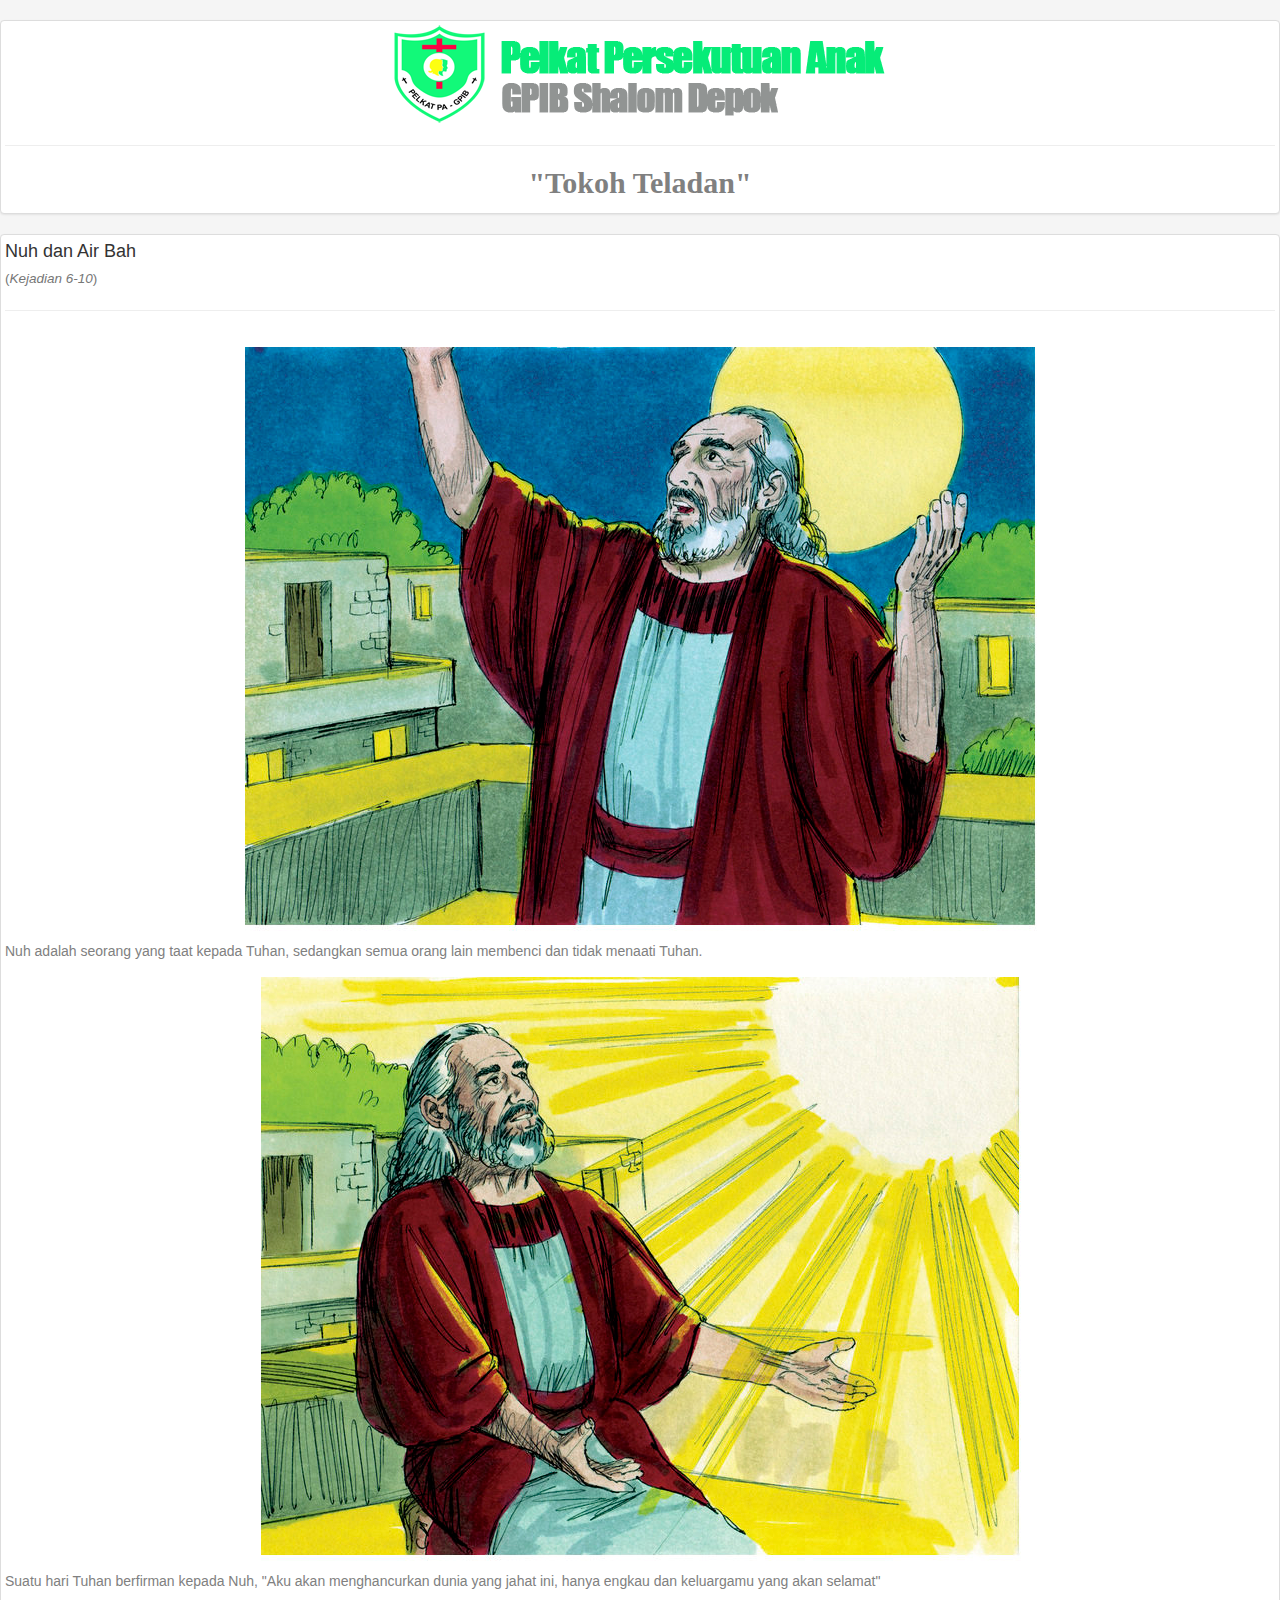
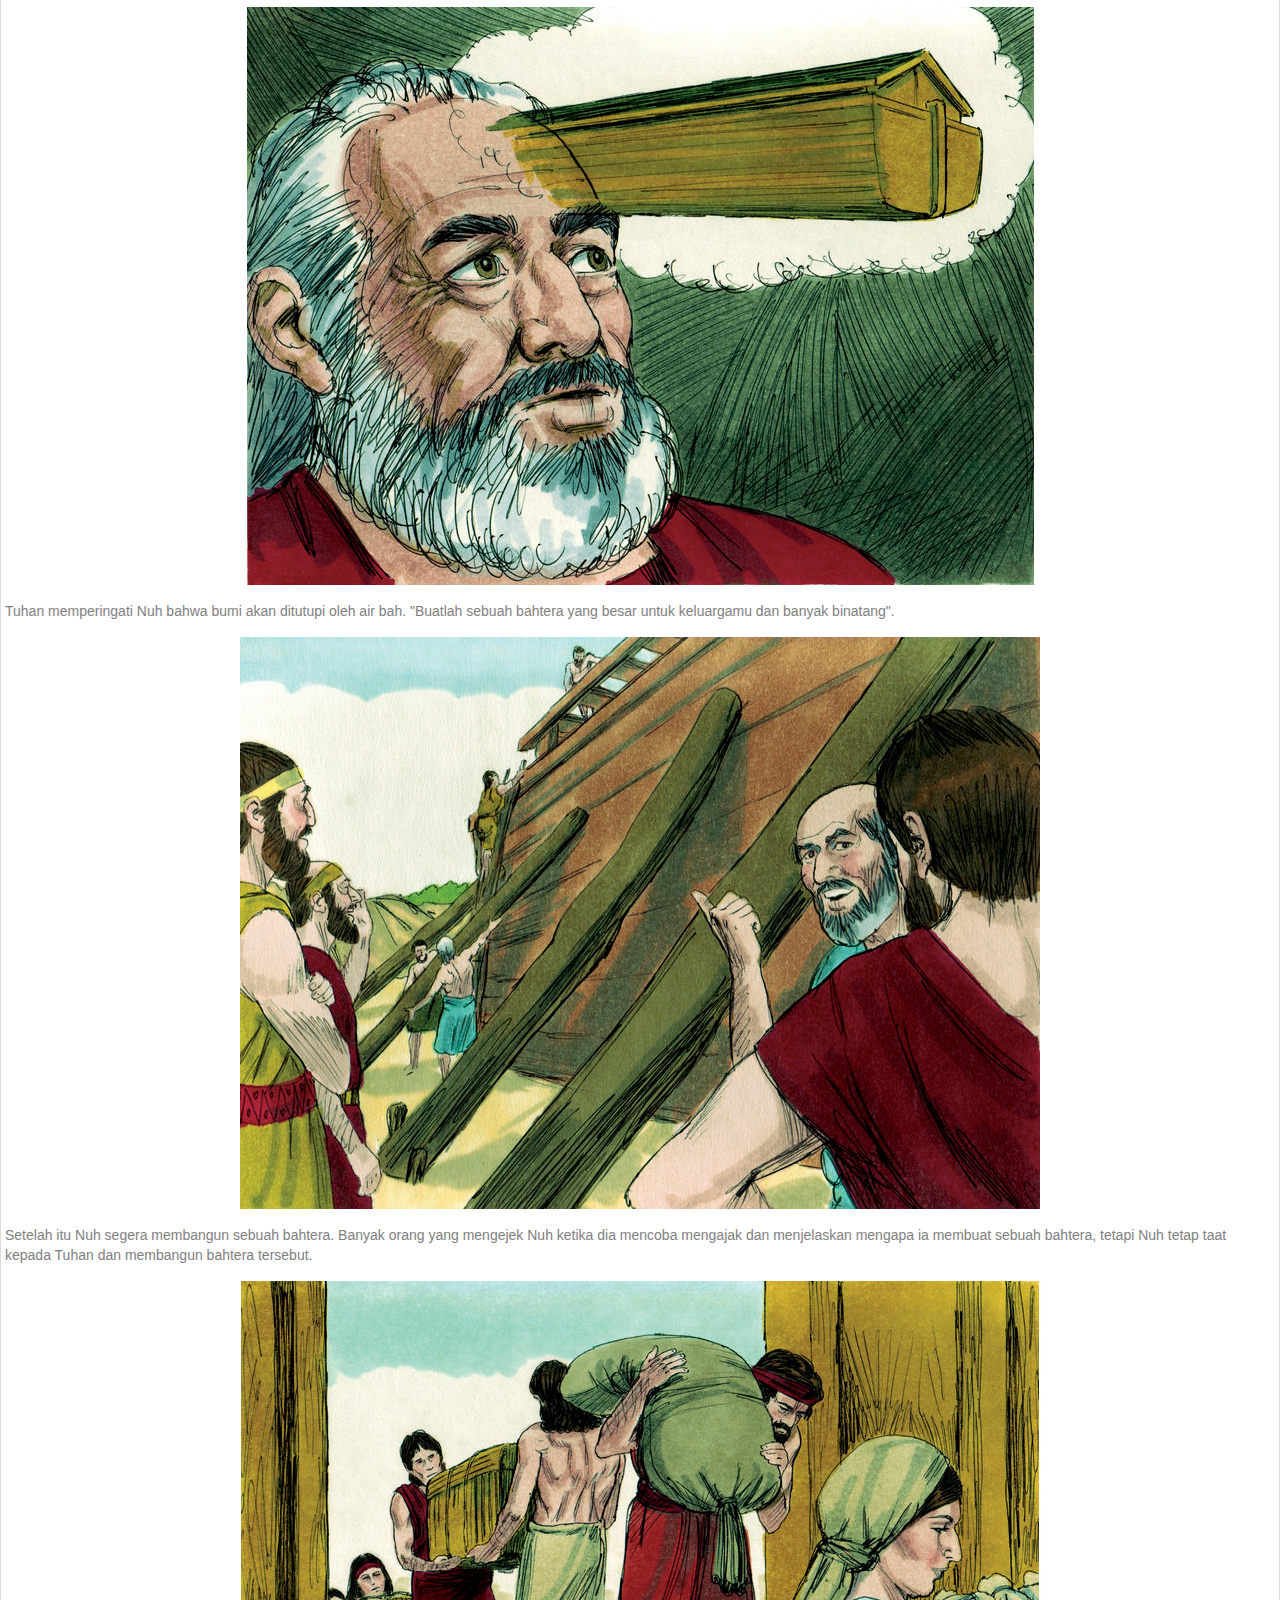
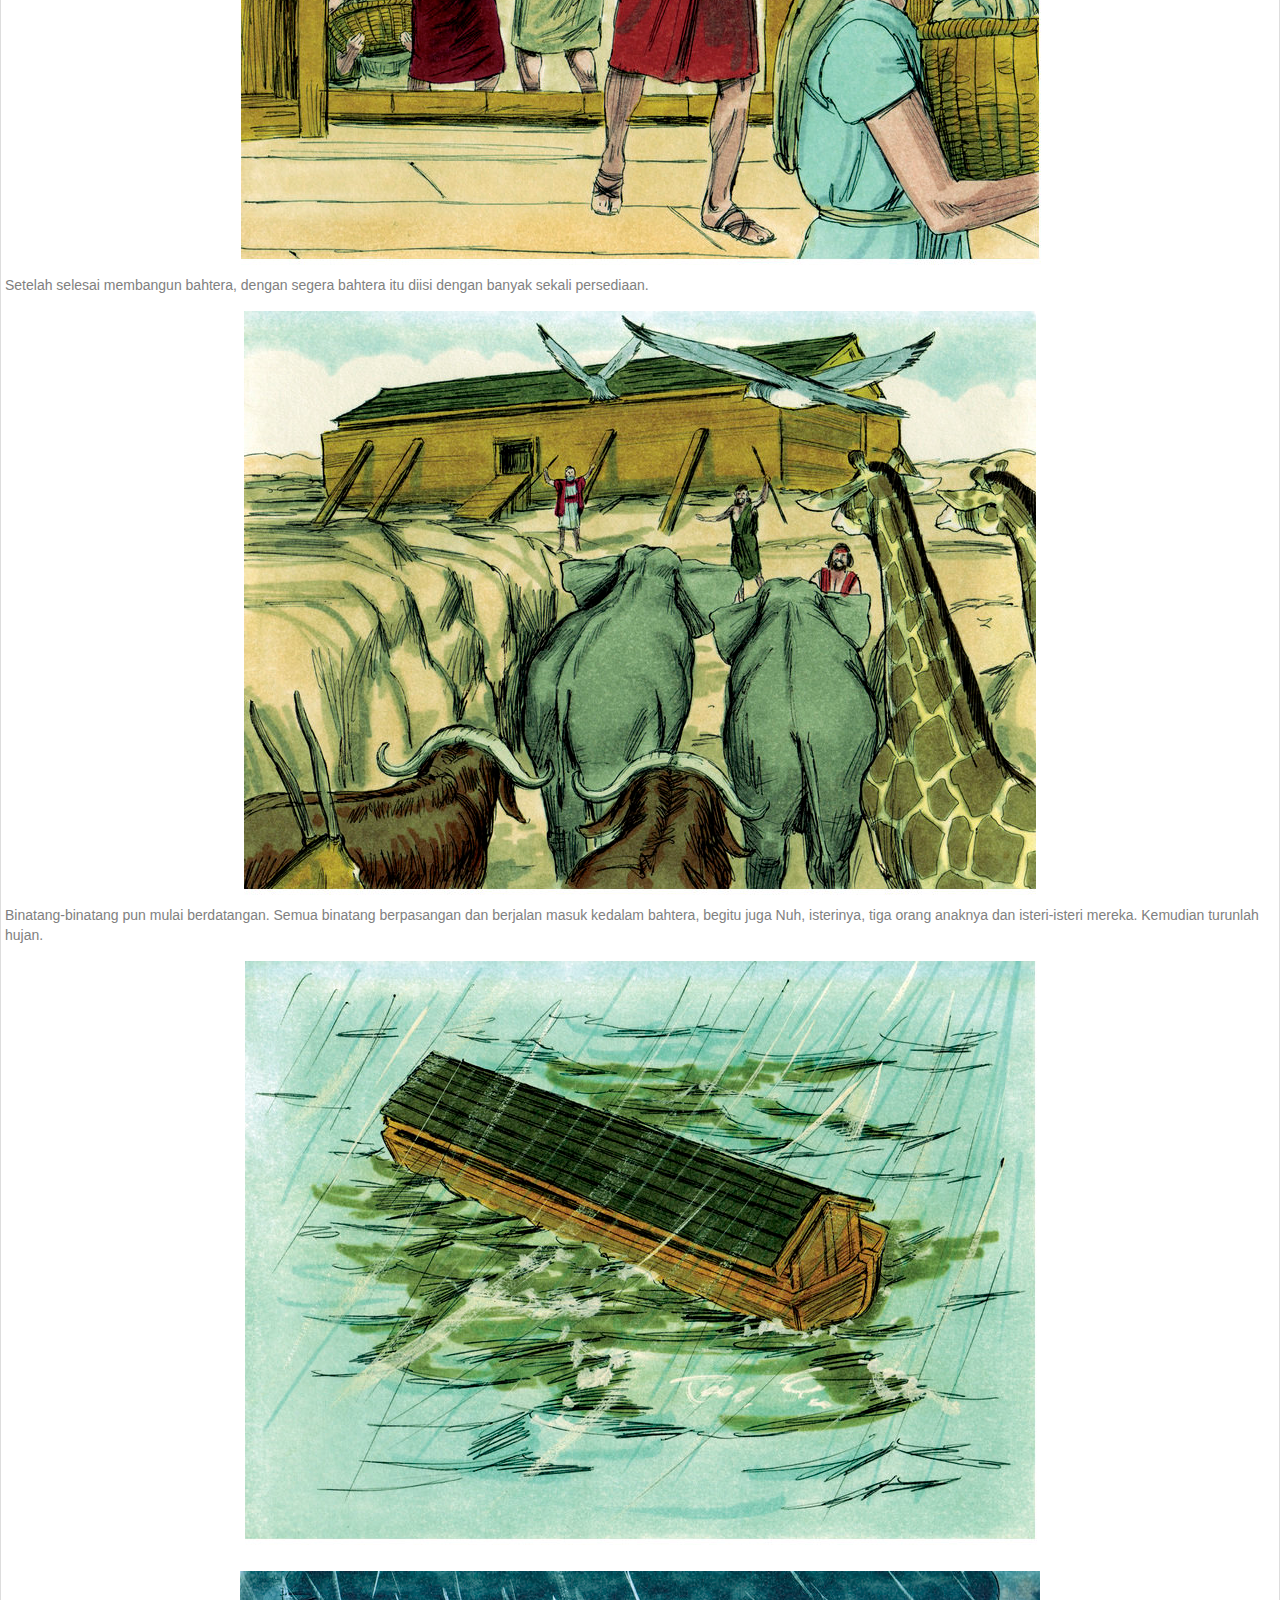
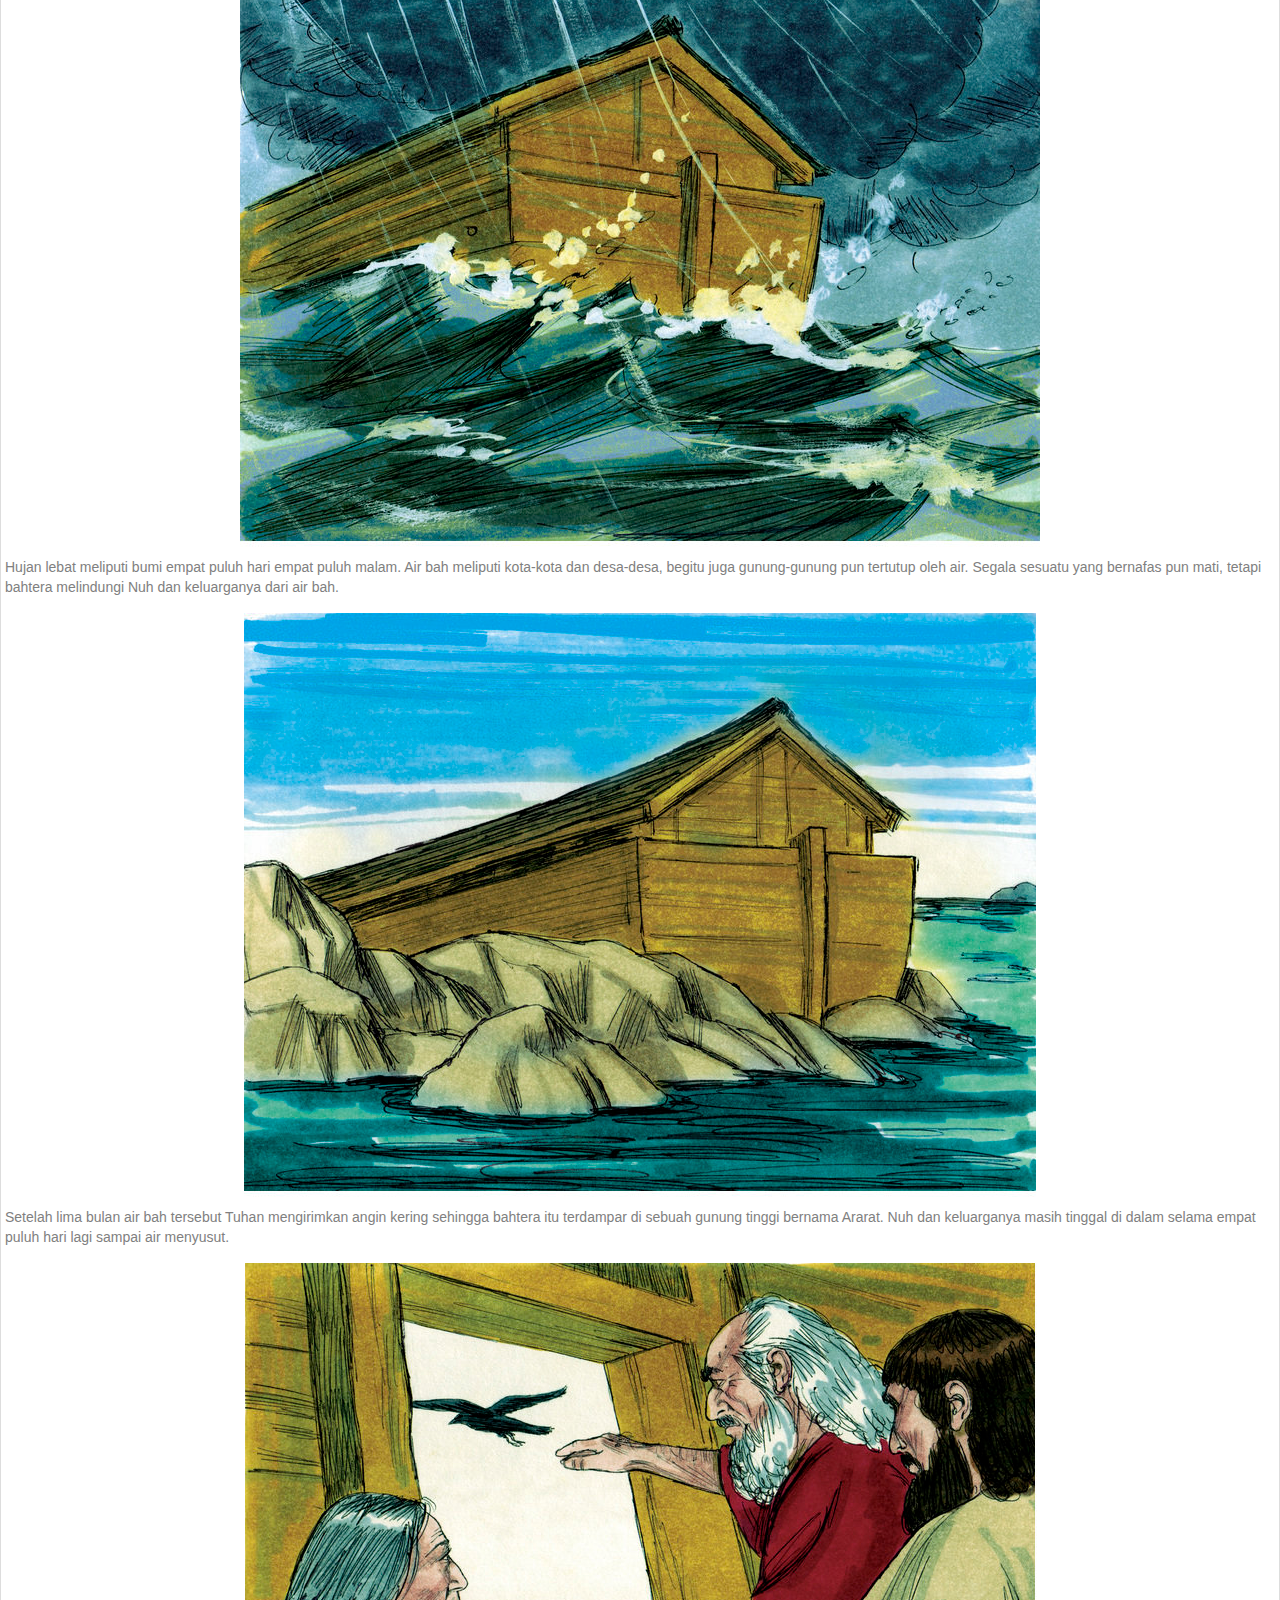
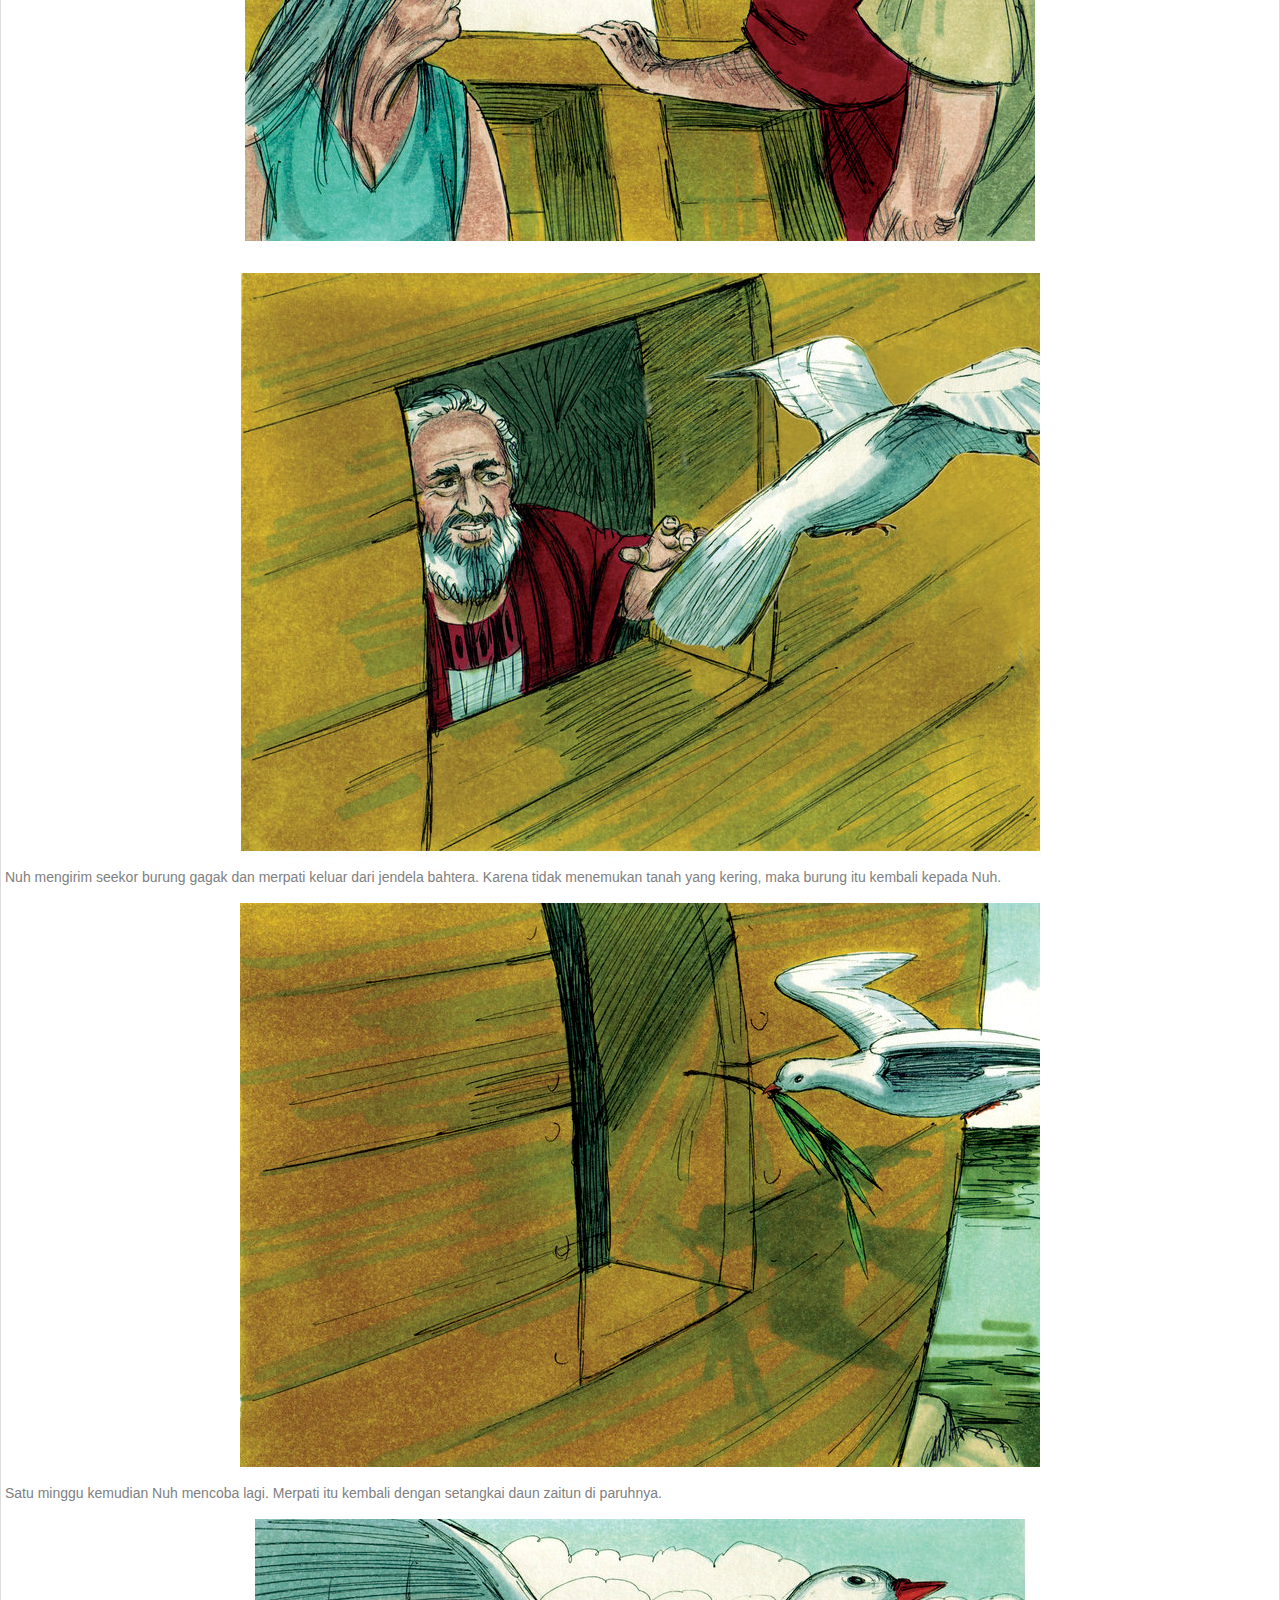
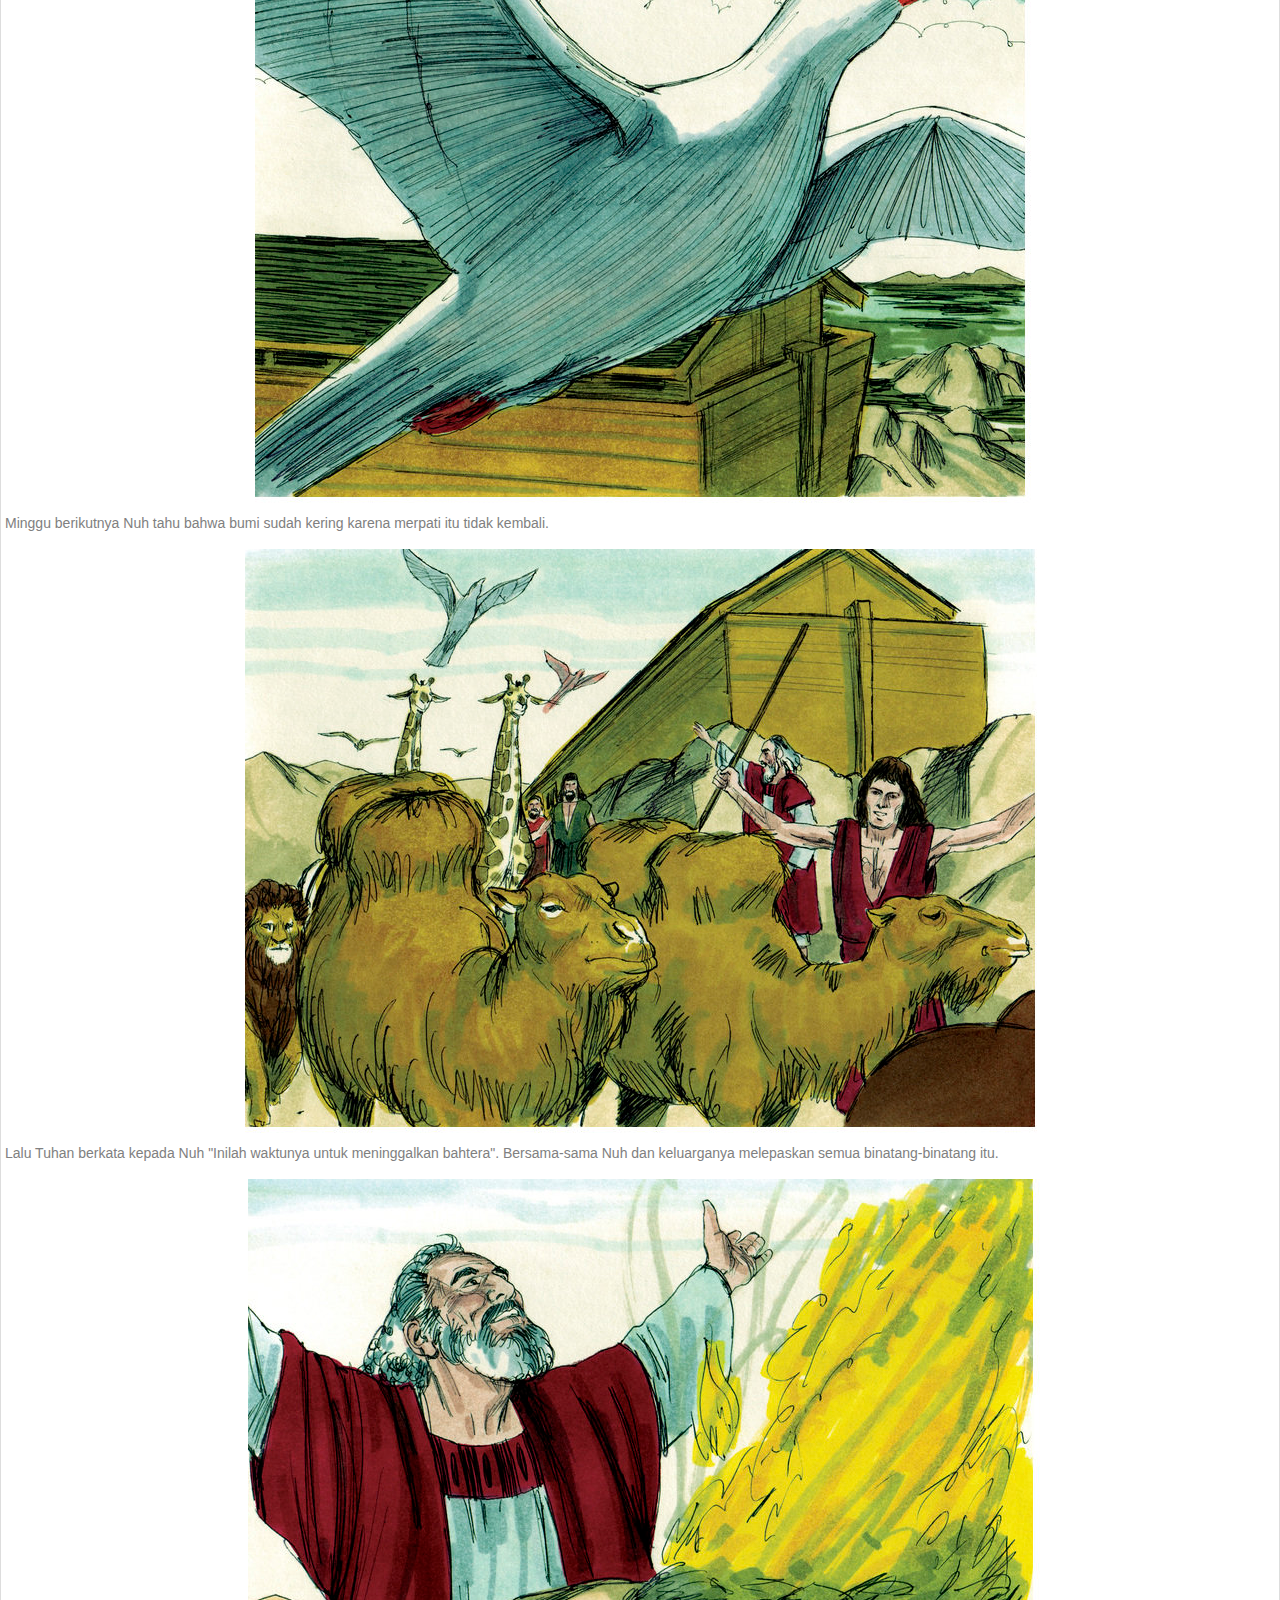
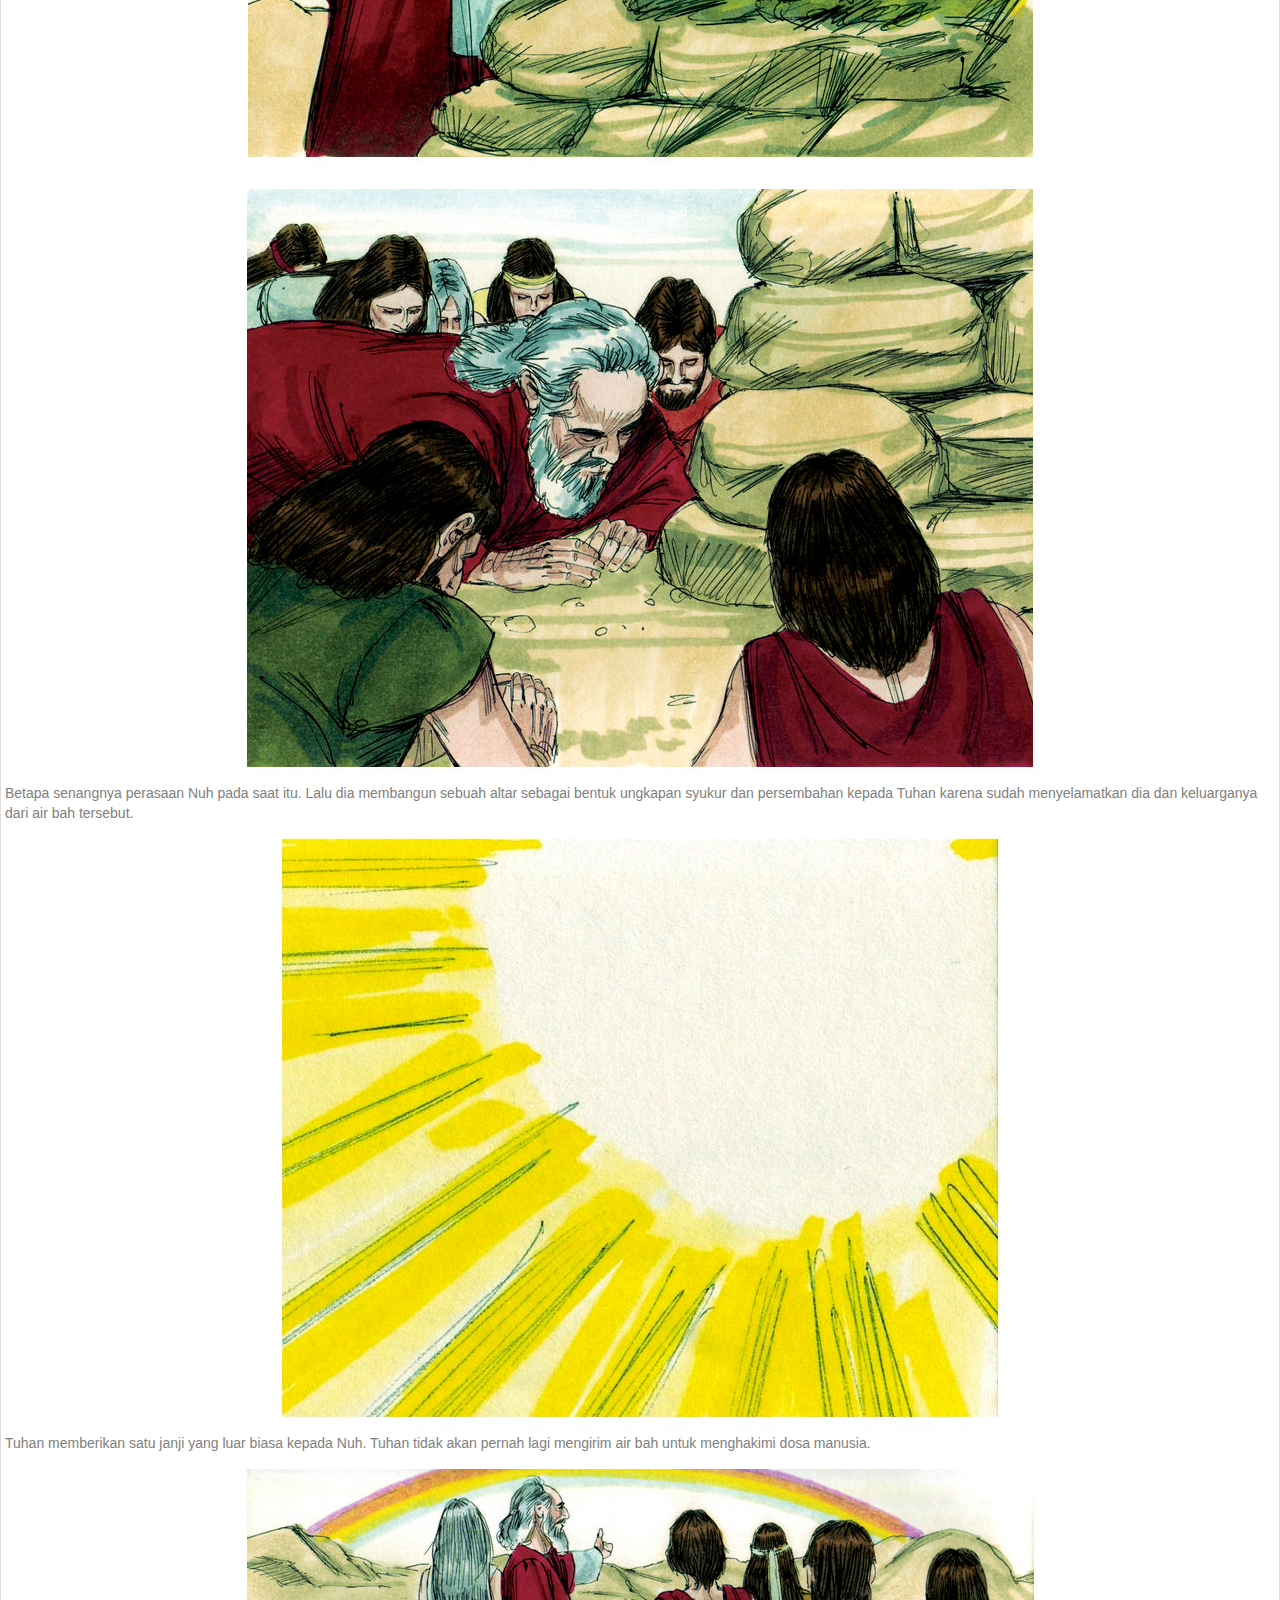
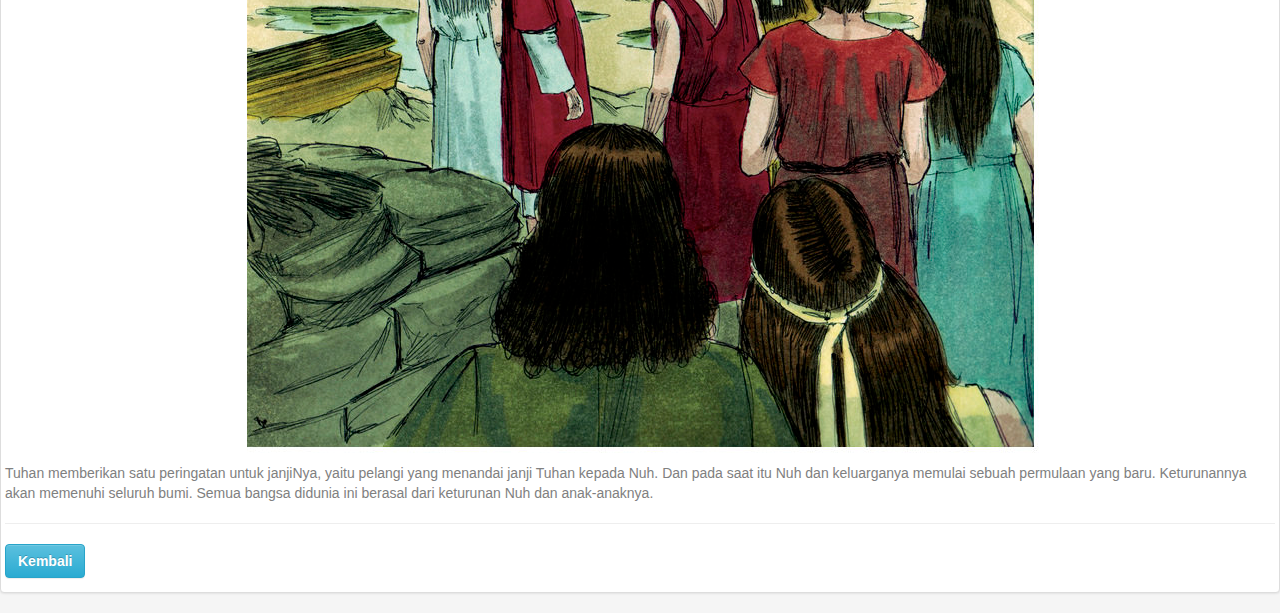
==== 1.html @ 5b078349 "Add files via upload" ====
<!DOCTYPE html>
<html>
<head>
<meta name="viewport" content="width=device-width, initial-scale=1, maximum-scale=1, user-scalable=no">
<title>Test</title>
<link rel="stylesheet" type="text/css" href="css/bootstrap.min.css">
<link rel="stylesheet" type="text/css" href="css/bootstrap-theme.min.css">
<link rel="stylesheet" type="text/css" href="css/font-awesome.css">
<link rel="stylesheet" type="text/css" href="css/font-awesome.min.css">
<link rel="stylesheet" type="text/css" href="load.css">
<script type="text/javascript" src="js/jquery.min.js"></script>
<script type="text/javascript" src="js/bootstrap.min.js"></script>
<script type="text/javascript" src="js/bootstrap-filestyle.min.js"></script>
<script type="text/javascript" src="load.js"></script>
</head>
<body style="background-color:#F5F5F5">
<br>

<div class="thumbnail">
<center><img border="0" class="img-responsive" src="pa.png" /></center><hr>
<center><h2><a style="text-decoration:none; color:grey; font-family:'Comic Sans MS', cursive"><b>"Tokoh Teladan"</b></a></h2></center>
</div>

<div class="thumbnail">
<h4 class="modal-title">Nuh dan Air Bah<br><small>(<i>Kejadian 6-10</i>)</small></h4><hr>
<center><img border="0" class="img-rounded img-responsive" src="gambar/1-1.jpg" /></center>
<a style="text-decoration:none; color:grey;">Nuh adalah seorang yang taat kepada Tuhan, sedangkan semua orang lain membenci dan tidak menaati Tuhan.</a>
<center><img border="0" class="img-rounded img-responsive" src="gambar/1-2.jpg" /></center>
<a style="text-decoration:none; color:grey;">Suatu hari Tuhan berfirman kepada Nuh, "Aku akan menghancurkan dunia yang jahat ini, hanya engkau dan keluargamu yang akan selamat"</a>
<center><img border="0" class="img-rounded img-responsive" src="gambar/1-3.jpg" /></center>
<a style="text-decoration:none; color:grey;">Tuhan memperingati Nuh bahwa bumi akan ditutupi oleh air bah. "Buatlah sebuah bahtera yang besar untuk keluargamu dan banyak binatang".</a>
<center><img border="0" class="img-rounded img-responsive" src="gambar/1-4.jpg" /></center>
<a style="text-decoration:none; color:grey;">Setelah itu Nuh segera membangun sebuah bahtera. Banyak orang yang mengejek Nuh ketika dia mencoba mengajak dan menjelaskan mengapa ia membuat sebuah bahtera, tetapi Nuh tetap taat kepada Tuhan dan membangun bahtera tersebut.</a>
<center><img border="0" class="img-rounded img-responsive" src="gambar/1-5.jpg" /></center>
<a style="text-decoration:none; color:grey;">Setelah selesai membangun bahtera, dengan segera bahtera itu diisi dengan banyak sekali persediaan.</a>
<center><img border="0" class="img-rounded img-responsive" src="gambar/1-6.jpg" /></center>
<a style="text-decoration:none; color:grey;">Binatang-binatang pun mulai berdatangan. Semua binatang berpasangan dan berjalan masuk kedalam bahtera, begitu juga Nuh, isterinya, tiga orang anaknya dan isteri-isteri mereka. Kemudian turunlah hujan.</a>
<center><img border="0" class="img-rounded img-responsive" src="gambar/1-7.jpg" /></center>
<center><img border="0" class="img-rounded img-responsive" src="gambar/1-8.jpg" /></center>
<a style="text-decoration:none; color:grey;">Hujan lebat meliputi bumi empat puluh hari empat puluh malam. Air bah meliputi kota-kota dan desa-desa, begitu juga gunung-gunung pun tertutup oleh air. Segala sesuatu yang bernafas pun mati, tetapi bahtera melindungi Nuh dan keluarganya dari air bah.</a>
<center><img border="0" class="img-rounded img-responsive" src="gambar/1-9.jpg" /></center>
<a style="text-decoration:none; color:grey;">Setelah lima bulan air bah tersebut Tuhan mengirimkan angin kering sehingga bahtera itu terdampar di sebuah gunung tinggi bernama Ararat. Nuh dan keluarganya masih tinggal di dalam selama empat puluh hari lagi sampai air menyusut.</a>
<center><img border="0" class="img-rounded img-responsive" src="gambar/1-10.jpg" /></center>
<center><img border="0" class="img-rounded img-responsive" src="gambar/1-11.jpg" /></center>
<a style="text-decoration:none; color:grey;">Nuh mengirim seekor burung gagak dan merpati keluar dari jendela bahtera. Karena tidak menemukan tanah yang kering, maka burung itu kembali kepada Nuh.</a>
<center><img border="0" class="img-rounded img-responsive" src="gambar/1-12.jpg" /></center>
<a style="text-decoration:none; color:grey;">Satu minggu kemudian Nuh mencoba lagi. Merpati itu kembali dengan setangkai daun zaitun di paruhnya.</a>
<center><img border="0" class="img-rounded img-responsive" src="gambar/1-13.jpg" /></center>
<a style="text-decoration:none; color:grey;">Minggu berikutnya Nuh tahu bahwa bumi sudah kering karena merpati itu tidak kembali.</a>
<center><img border="0" class="img-rounded img-responsive" src="gambar/1-14.jpg" /></center>
<a style="text-decoration:none; color:grey;">Lalu Tuhan berkata kepada Nuh "Inilah waktunya untuk meninggalkan bahtera". Bersama-sama Nuh dan keluarganya melepaskan semua binatang-binatang itu.</a>
<center><img border="0" class="img-rounded img-responsive" src="gambar/1-15.jpg" /></center>
<center><img border="0" class="img-rounded img-responsive" src="gambar/1-16.jpg" /></center>
<a style="text-decoration:none; color:grey;">Betapa senangnya perasaan Nuh pada saat itu. Lalu dia membangun sebuah altar sebagai bentuk ungkapan syukur dan persembahan kepada Tuhan karena sudah menyelamatkan dia dan keluarganya dari air bah tersebut.</a>
<center><img border="0" class="img-rounded img-responsive" src="gambar/1-17.jpg" /></center>
<a style="text-decoration:none; color:grey;">Tuhan memberikan satu janji yang luar biasa kepada Nuh. Tuhan tidak akan pernah lagi mengirim air bah untuk menghakimi dosa manusia.</a>
<center><img border="0" class="img-rounded img-responsive" src="gambar/1-18.jpg" /></center>
<a style="text-decoration:none; color:grey;">Tuhan memberikan satu peringatan untuk janjiNya, yaitu pelangi yang menandai janji Tuhan kepada Nuh. Dan pada saat itu Nuh dan keluarganya memulai sebuah permulaan yang baru. Keturunannya akan memenuhi seluruh bumi. Semua bangsa didunia ini berasal dari keturunan Nuh dan anak-anaknya.</a>
<hr>
<a href="javascript:history.back()" style="text-decoration:none" class="btn btn-info"><b>Kembali</b></a><p></p>
</div>

</body>
</html>
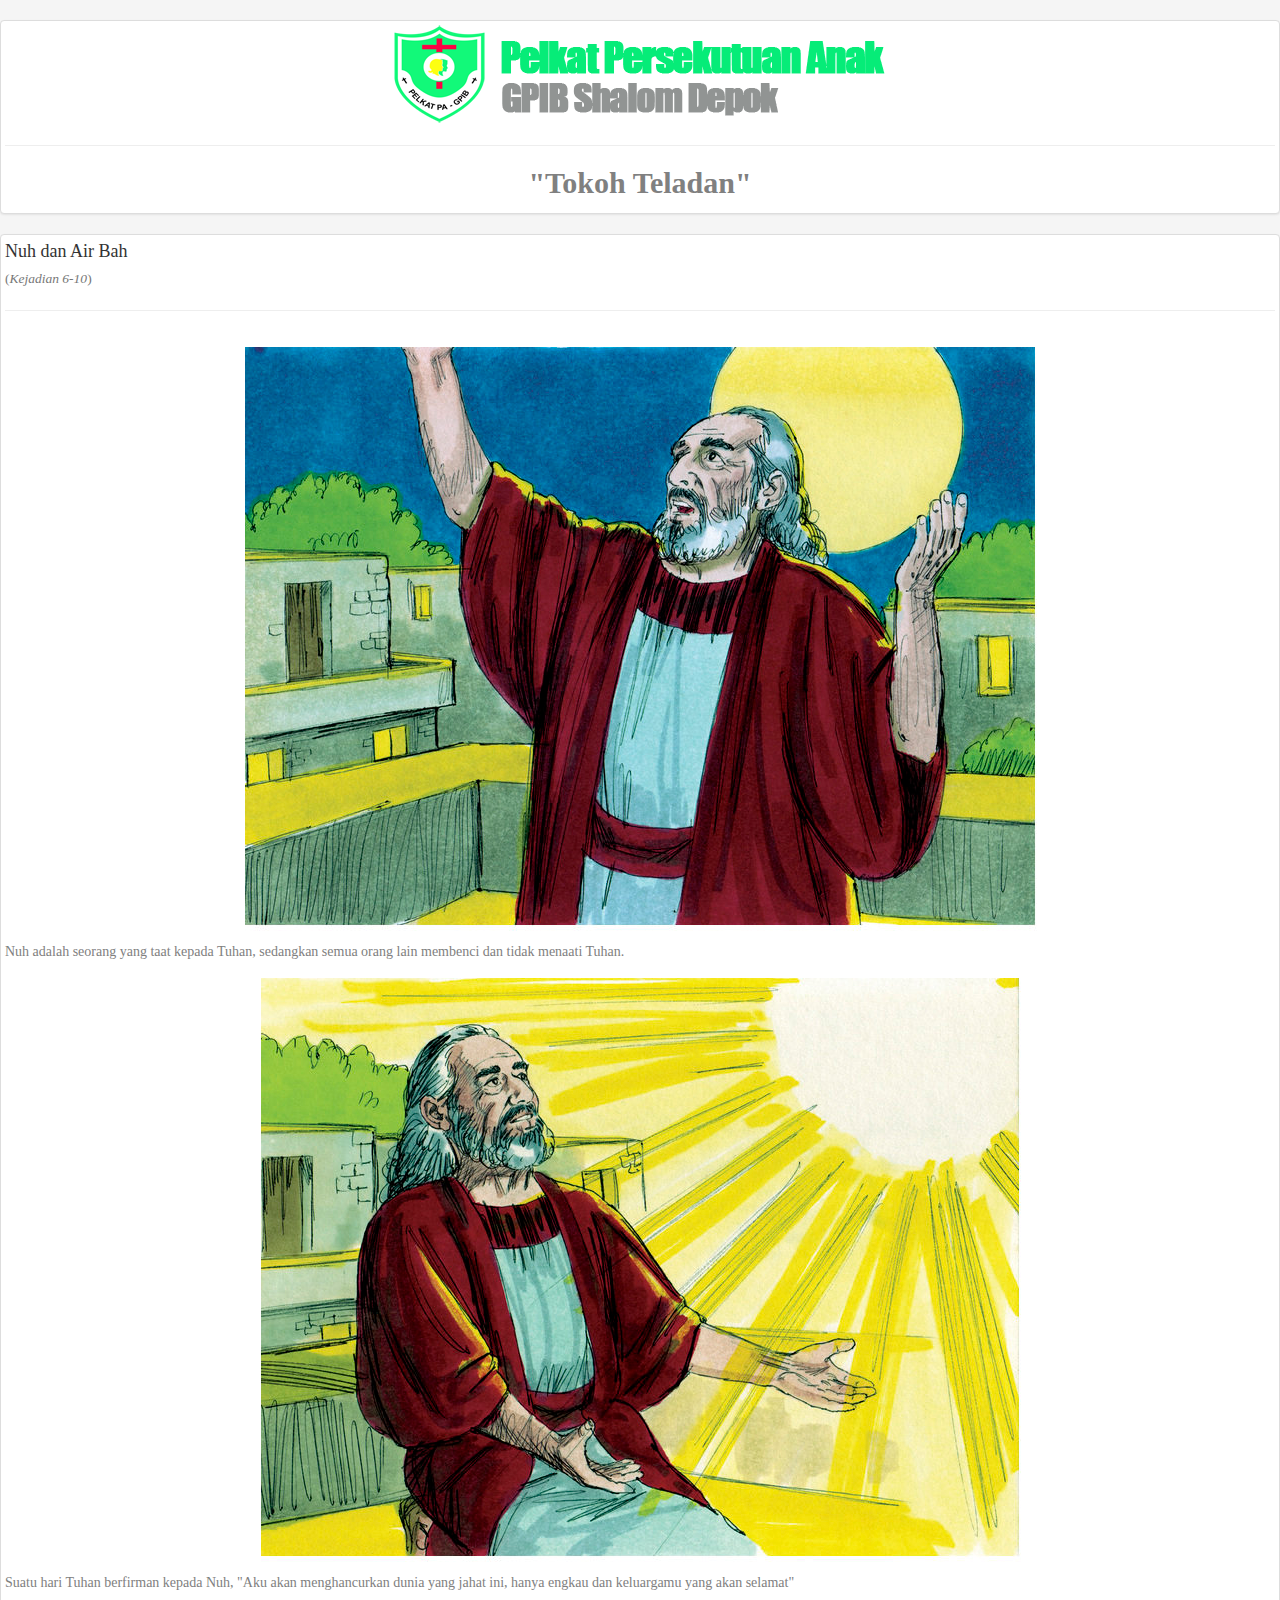
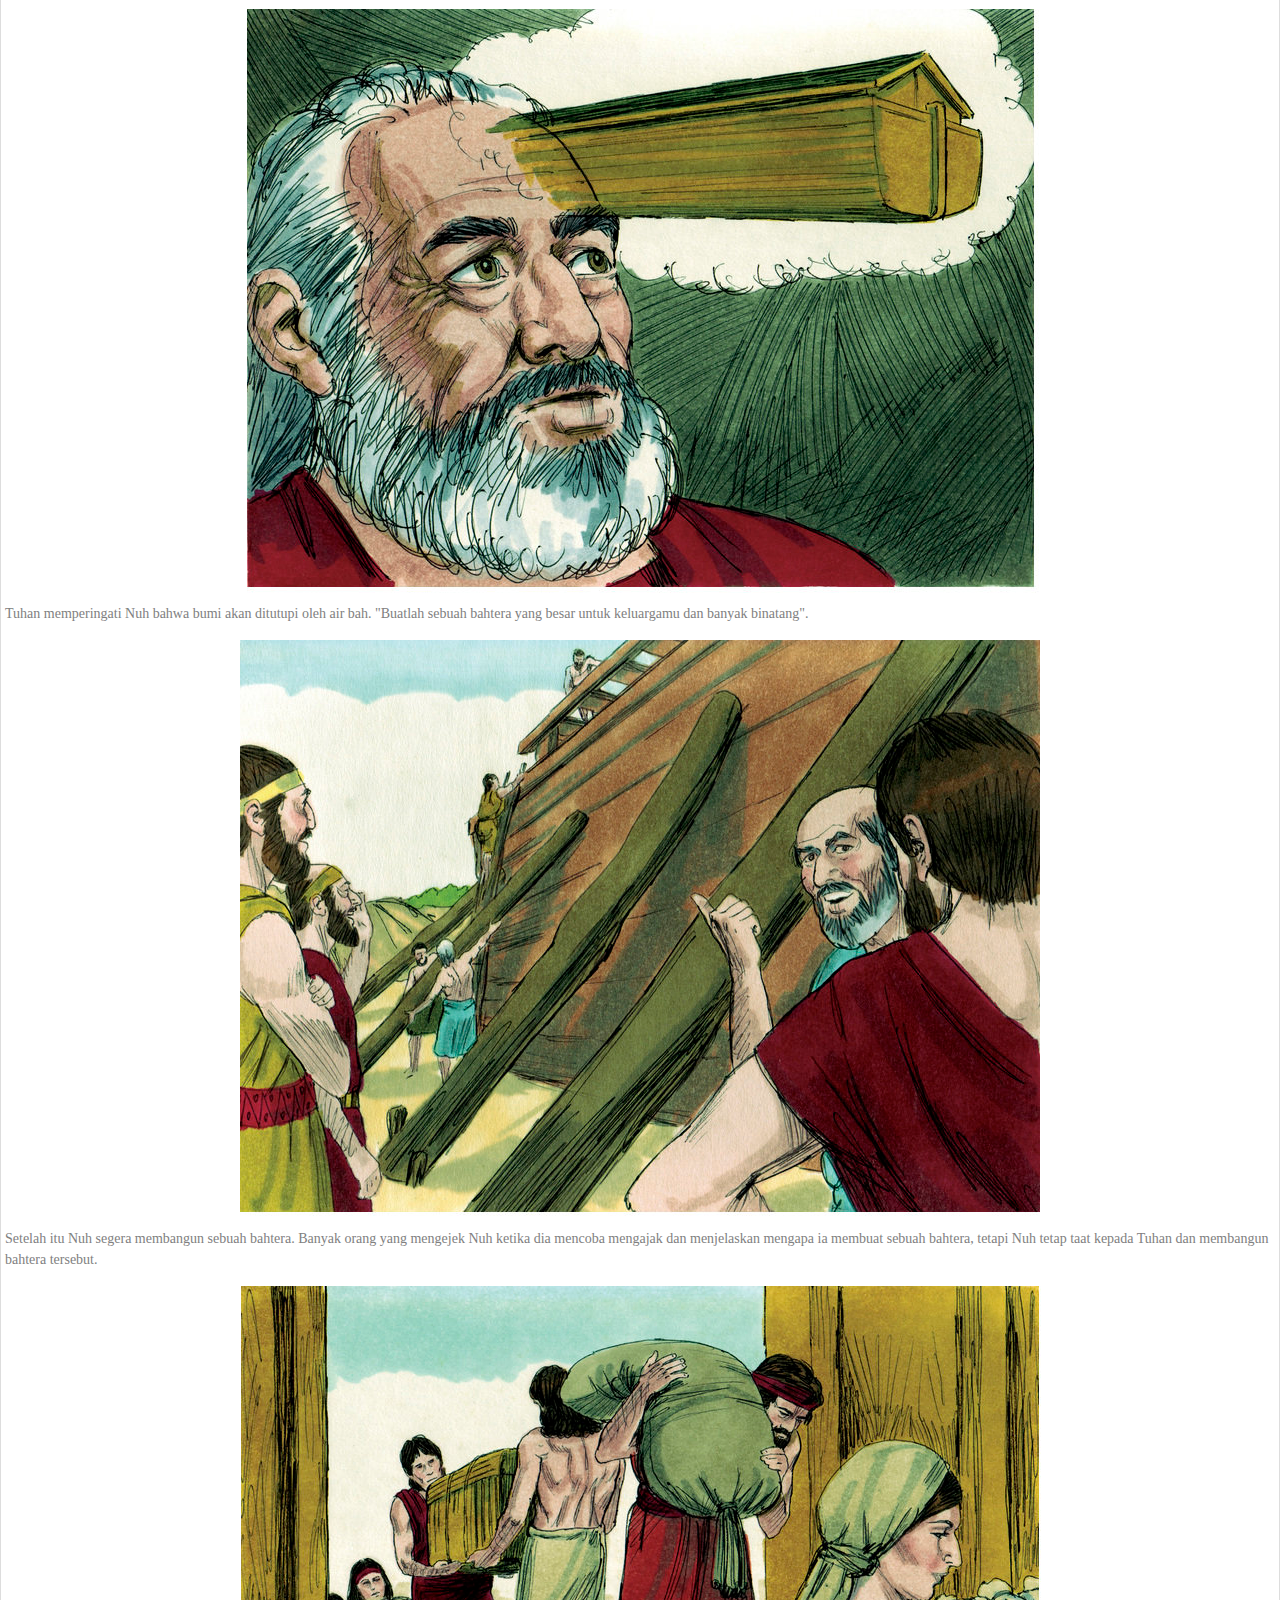
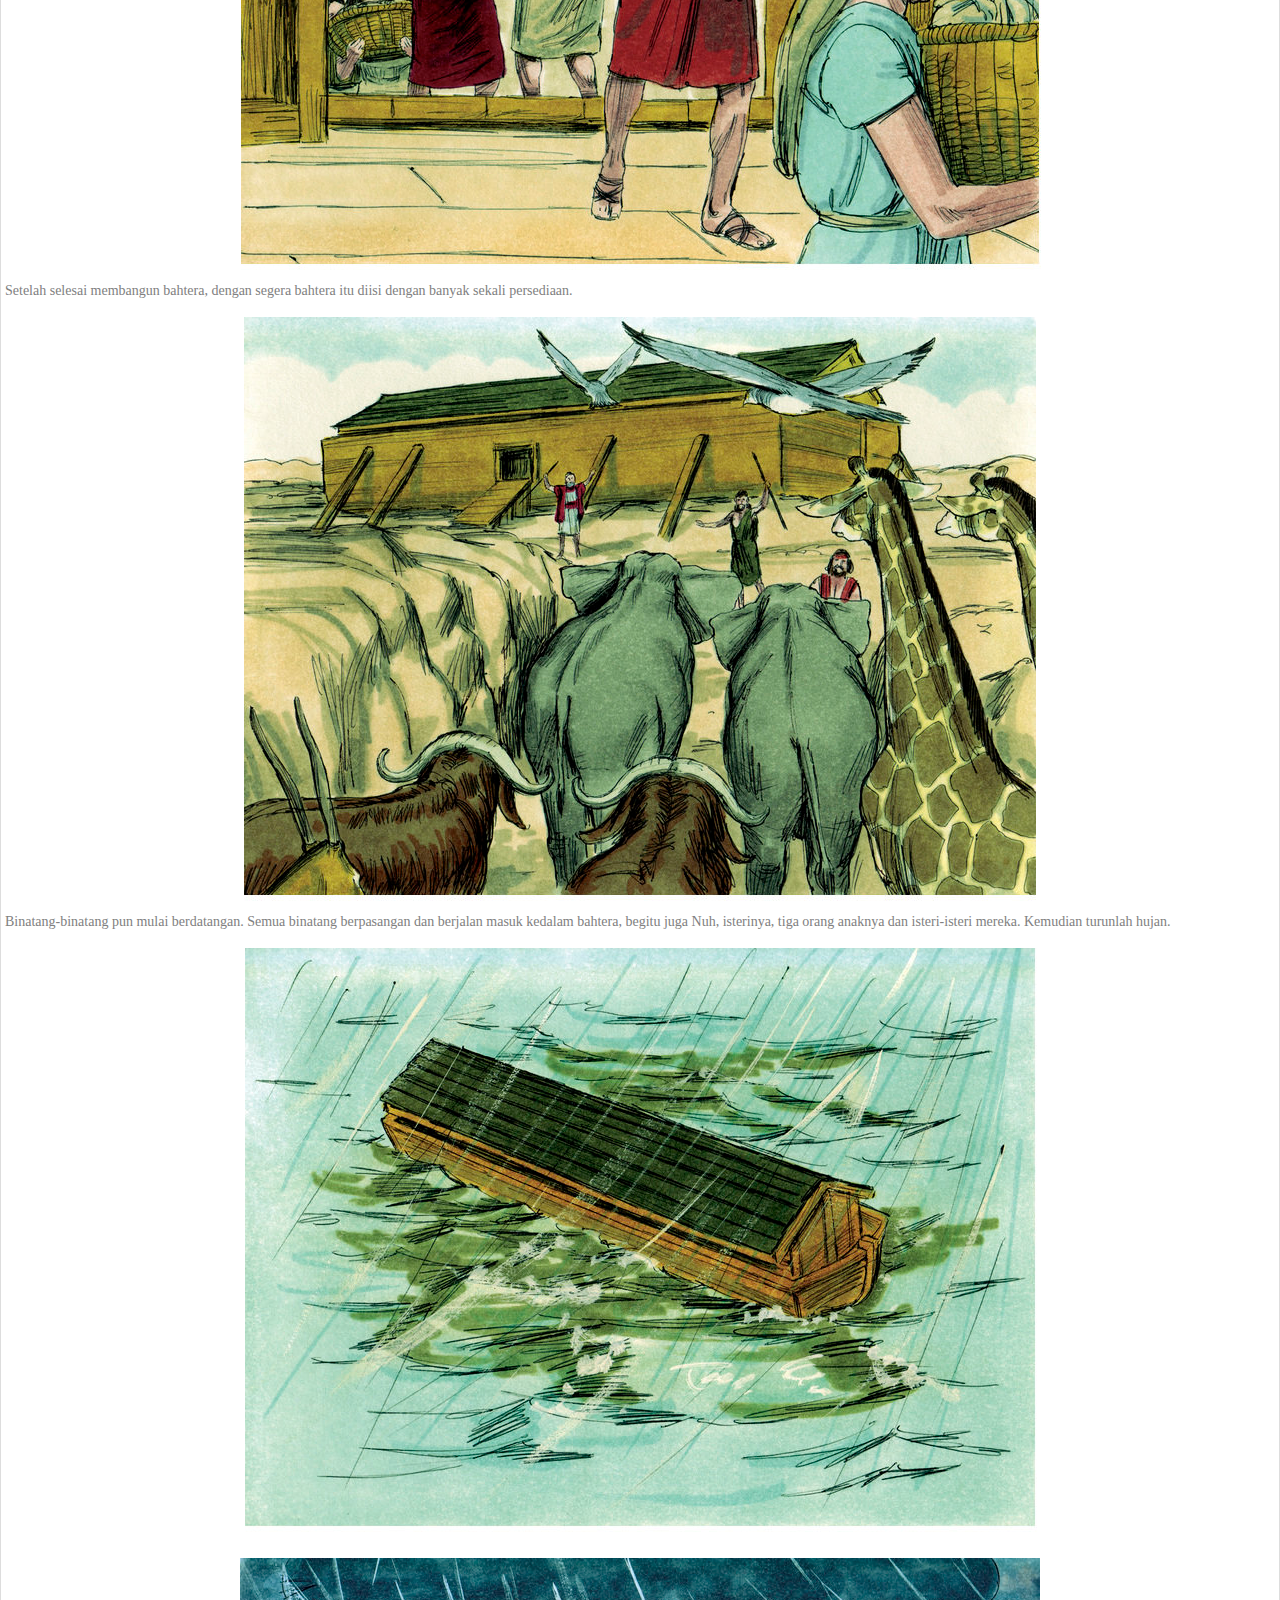
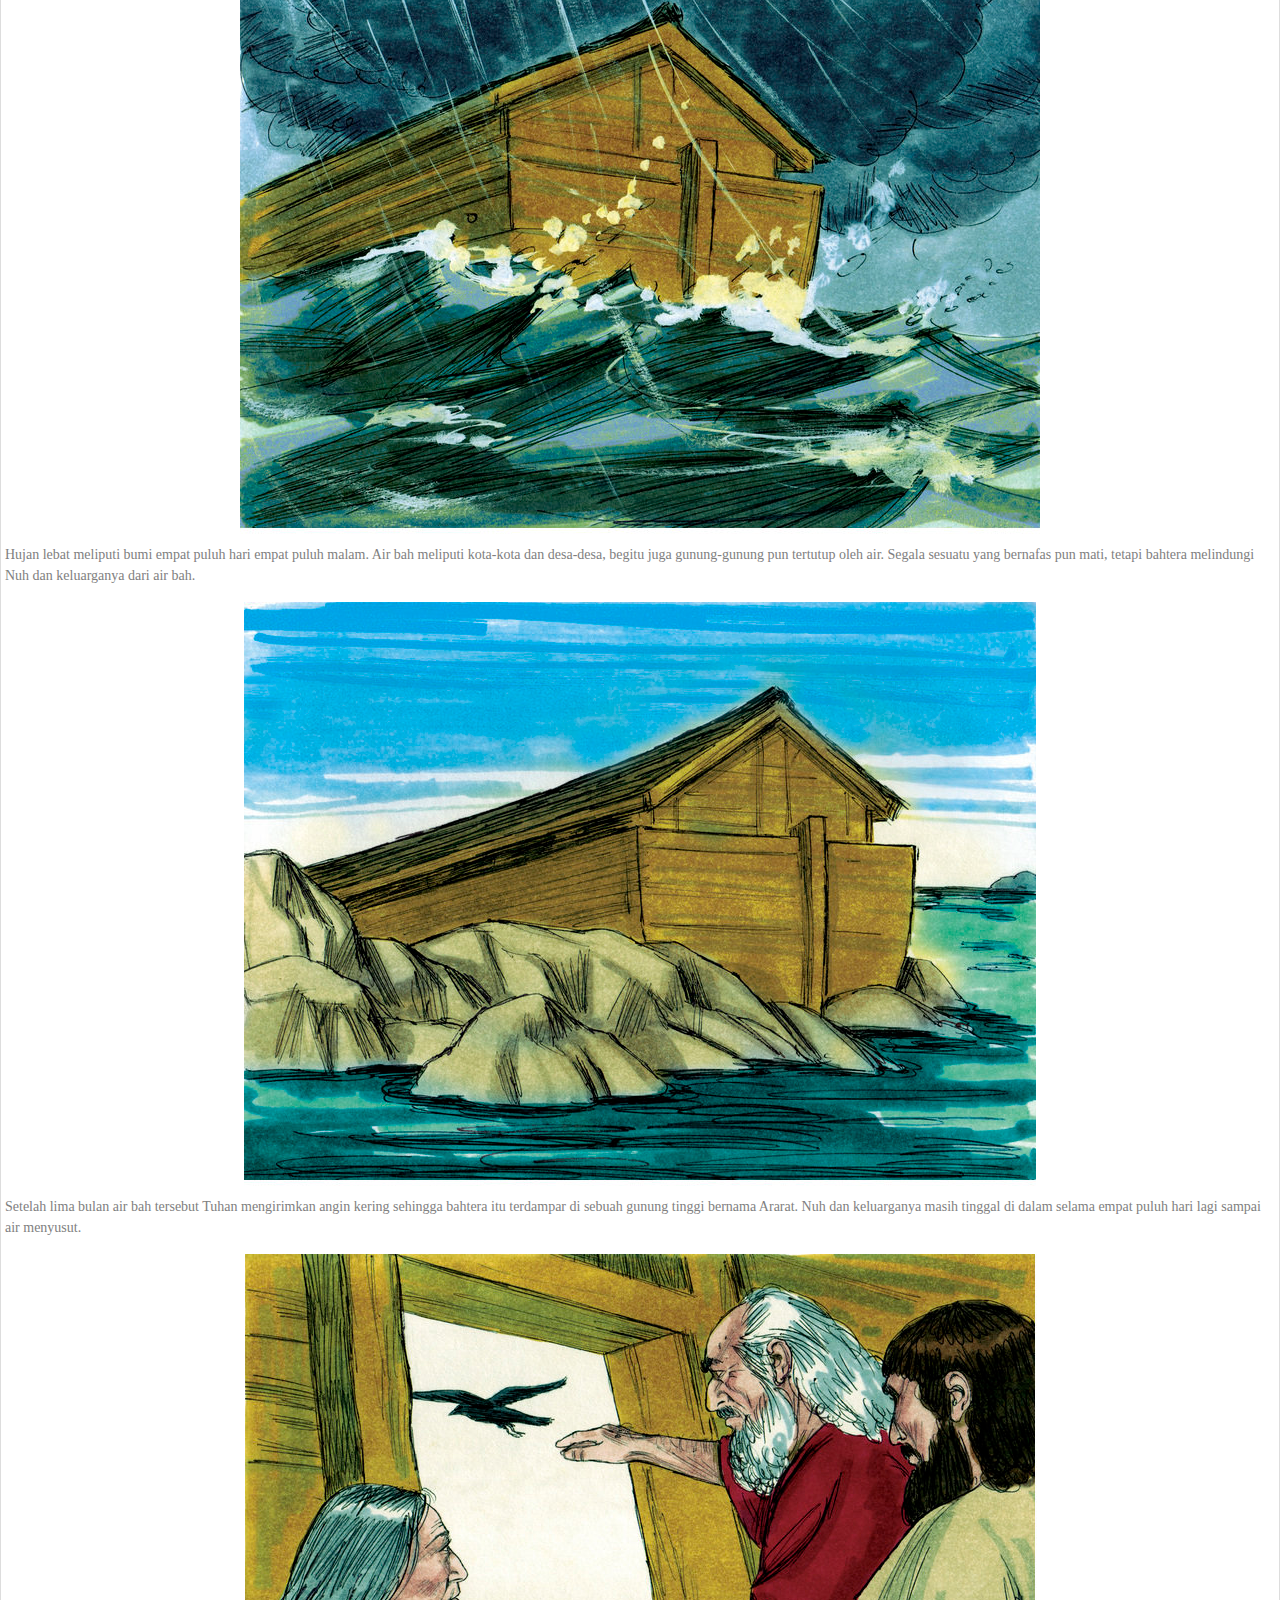
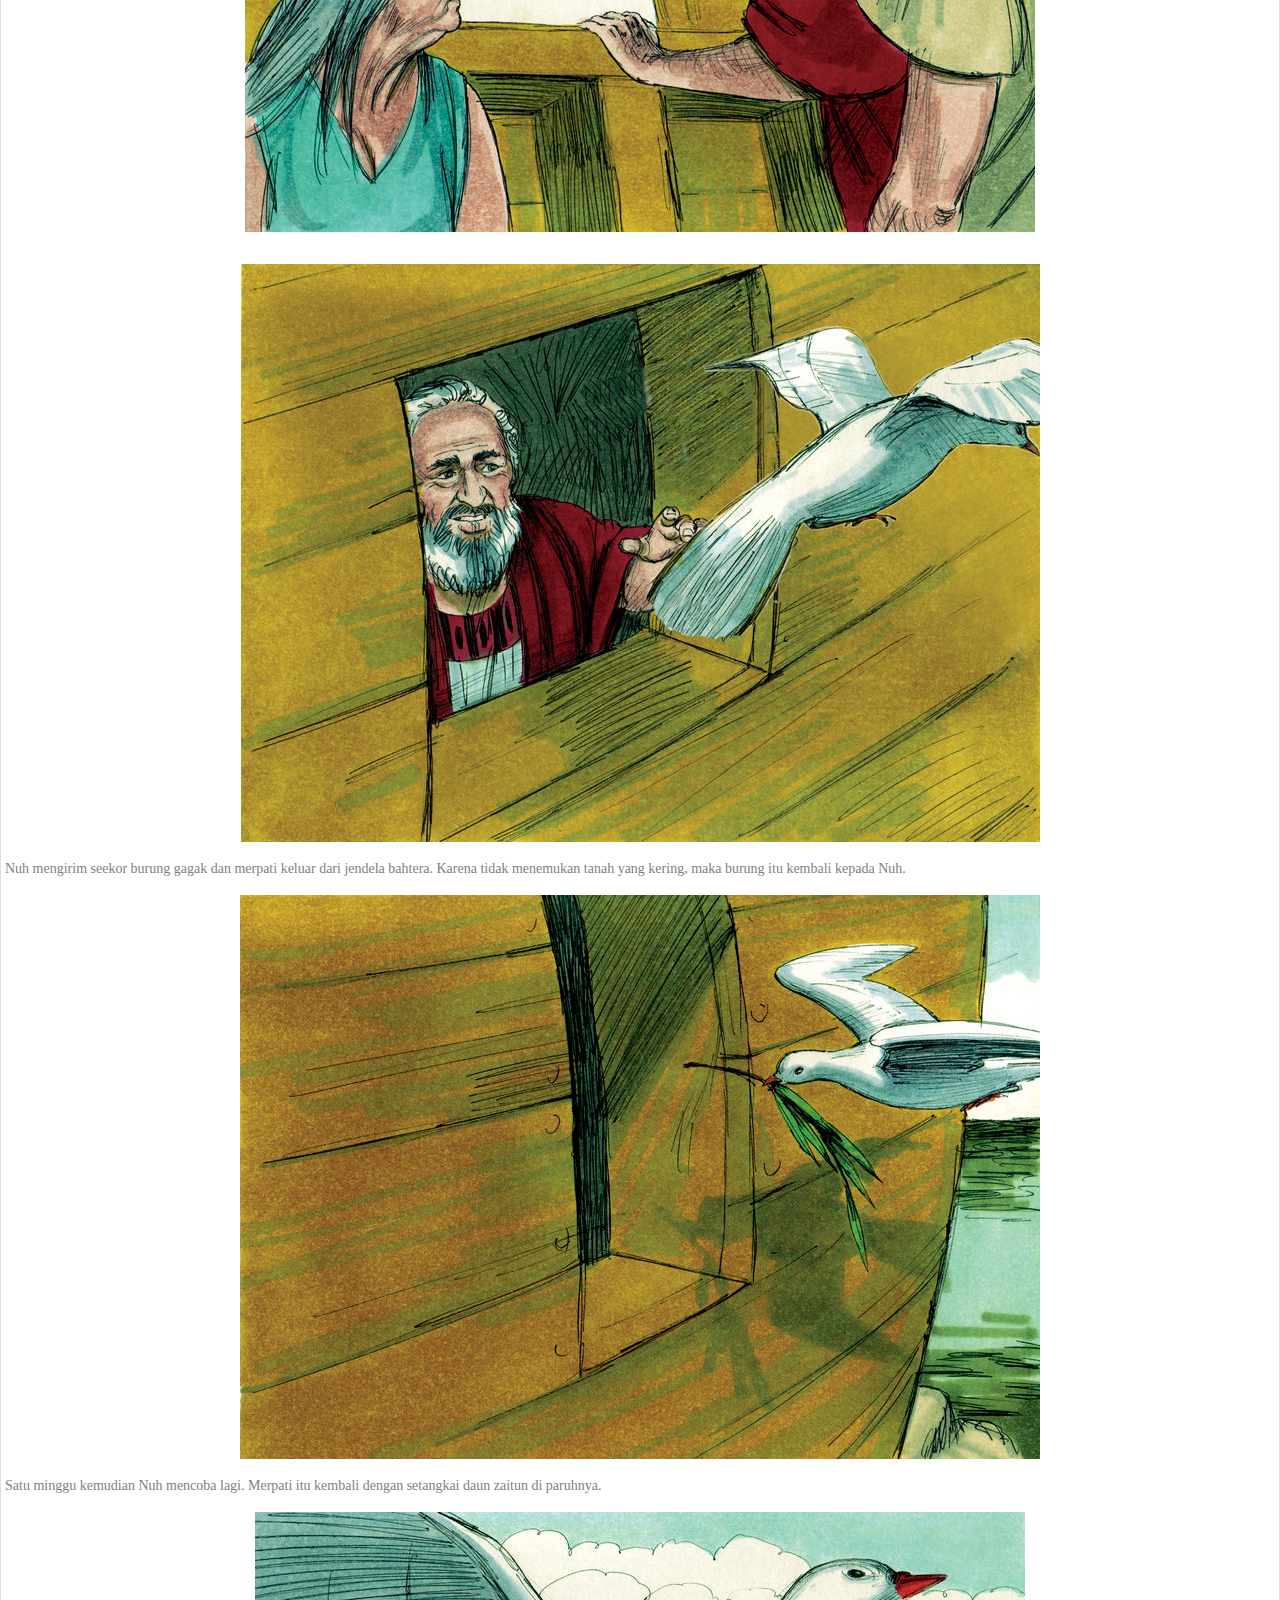
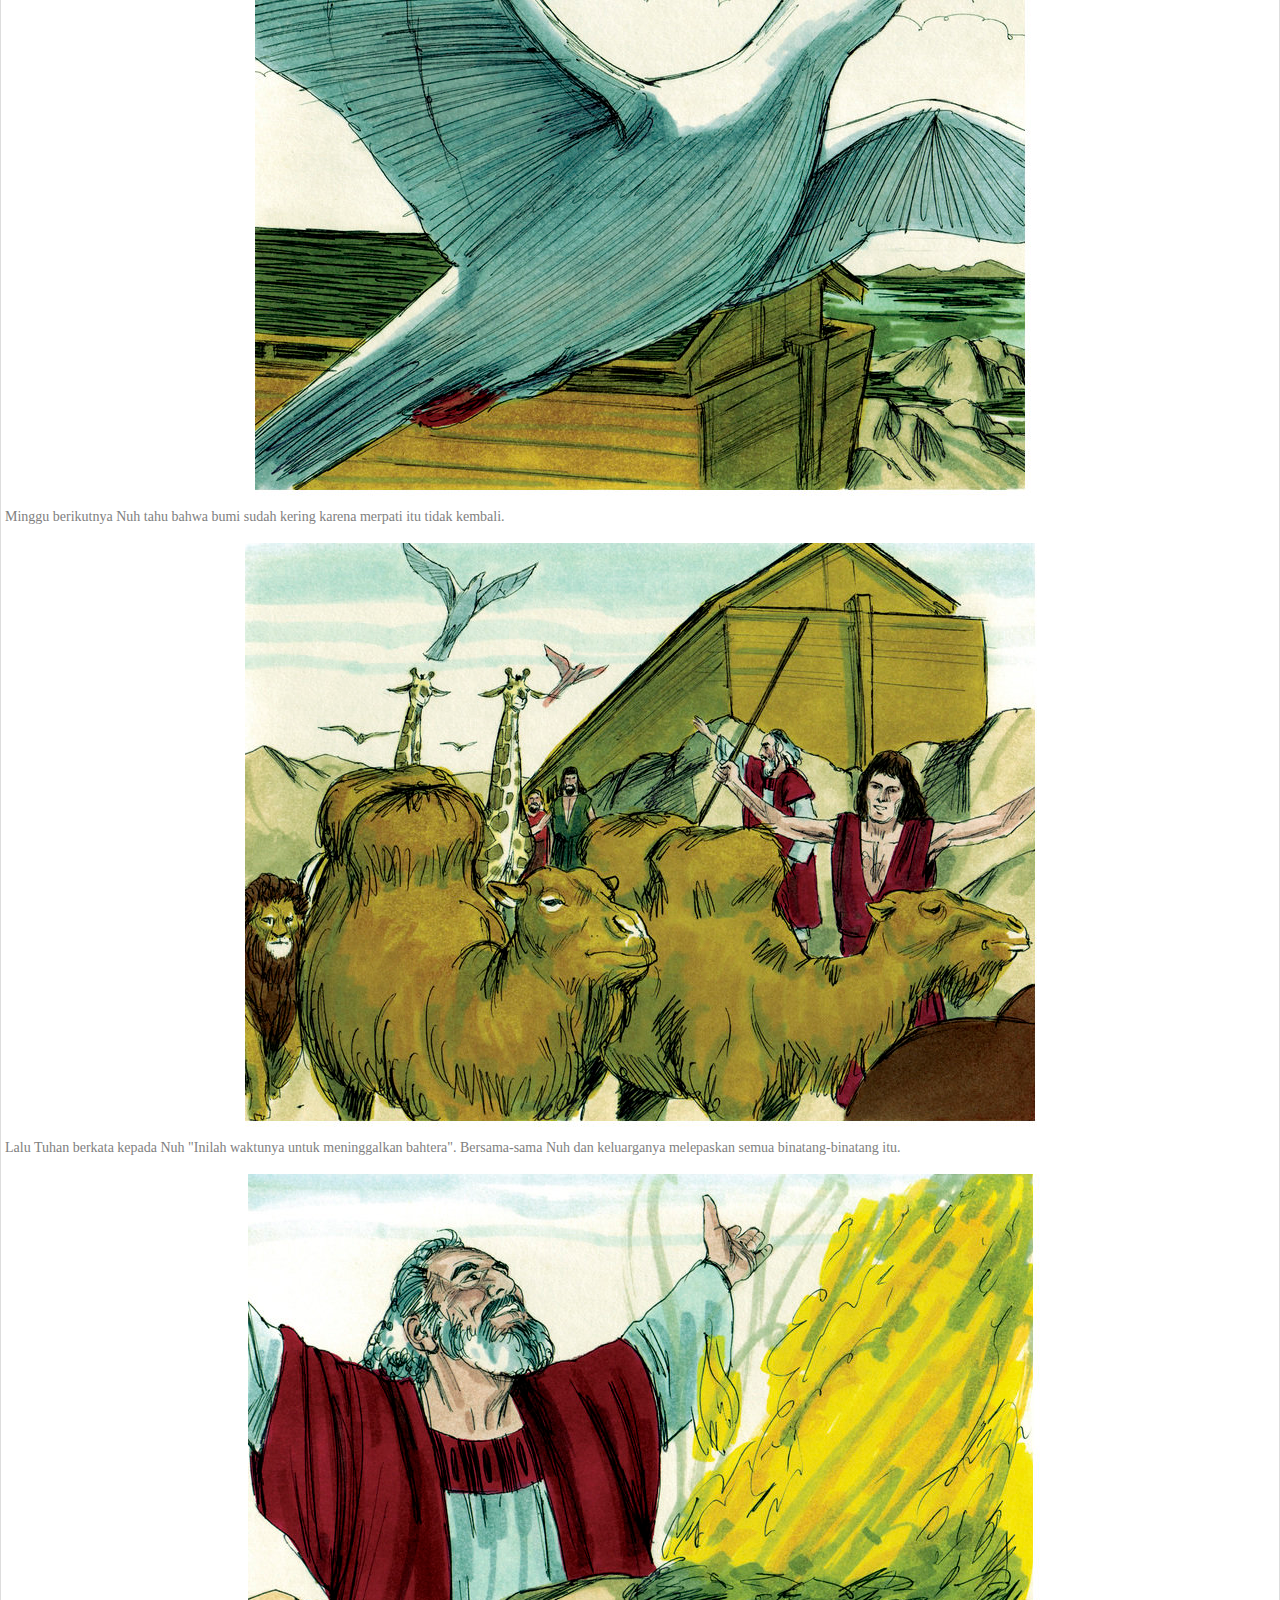
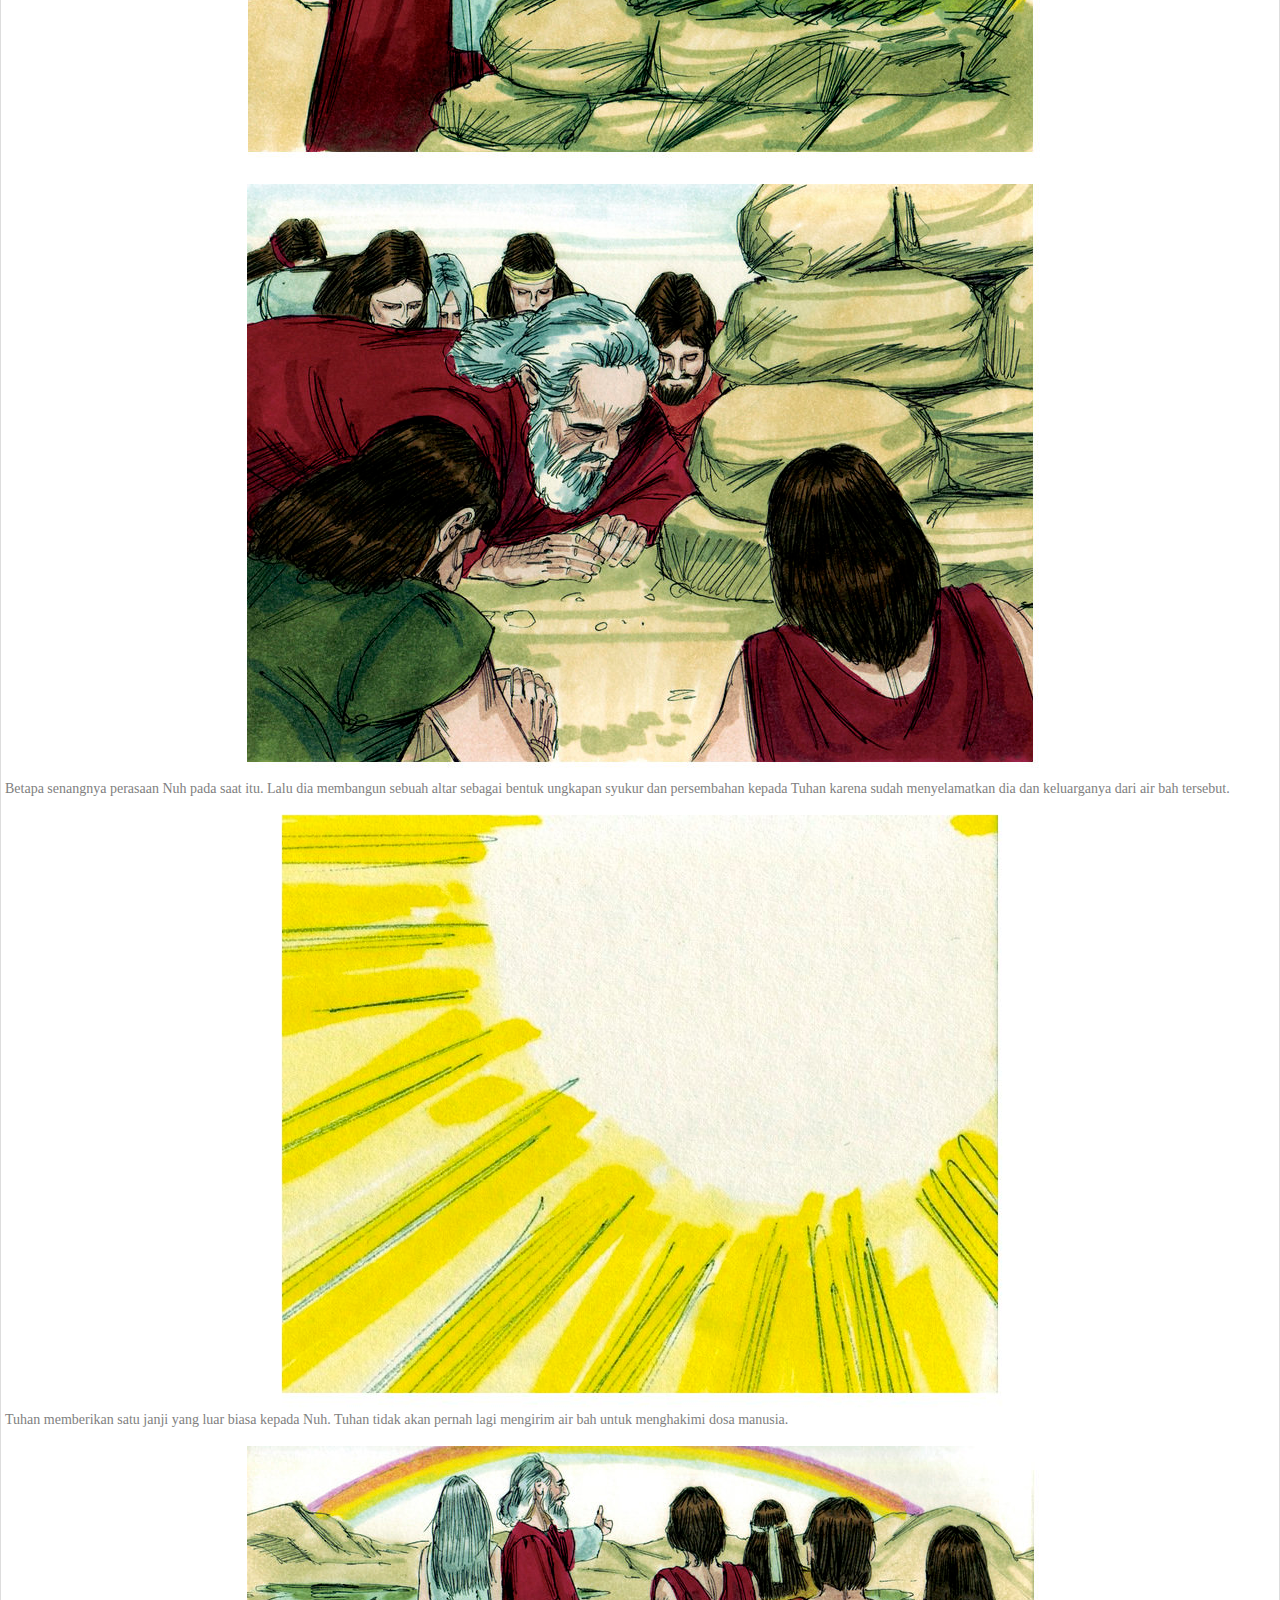
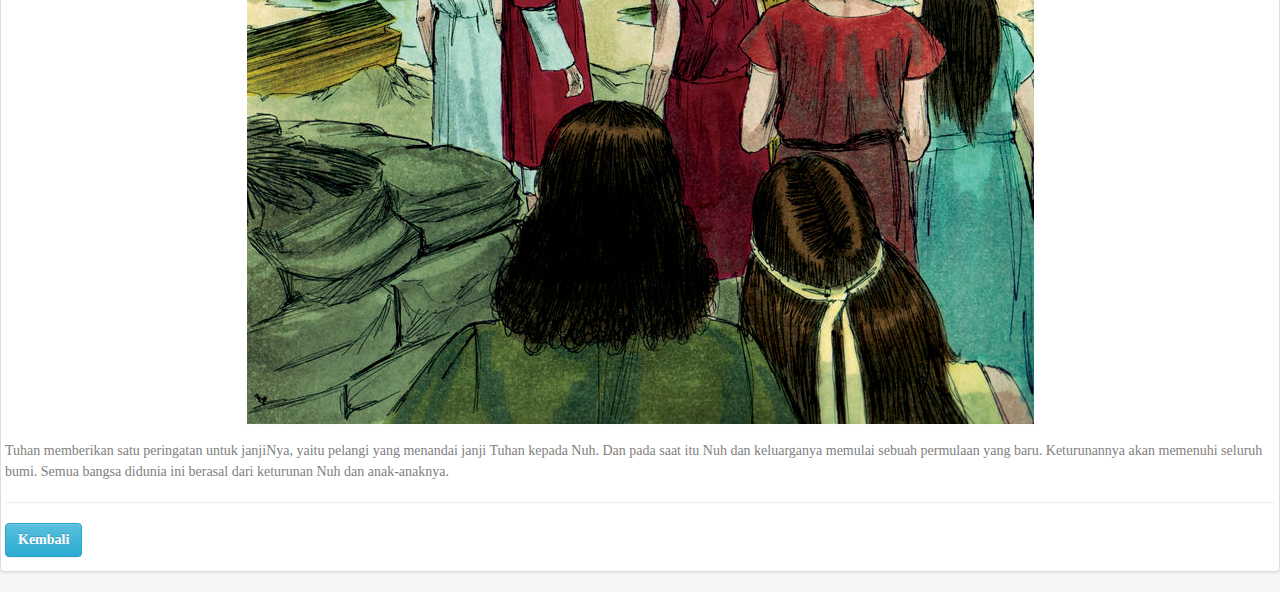
==== commit 924bdd05: "Update 1.html" ====
--- a/1.html
+++ b/1.html
@@ -12,13 +12,21 @@
 <script type="text/javascript" src="js/bootstrap.min.js"></script>
 <script type="text/javascript" src="js/bootstrap-filestyle.min.js"></script>
 <script type="text/javascript" src="load.js"></script>
+<style>
+a{
+    font-family: "Comic Sans MS", cursive;
+}
+h4{
+    font-family: "Comic Sans MS", cursive;
+}
+</style>
 </head>
 <body style="background-color:#F5F5F5">
 <br>
 
 <div class="thumbnail">
 <center><img border="0" class="img-responsive" src="pa.png" /></center><hr>
-<center><h2><a style="text-decoration:none; color:grey; font-family:'Comic Sans MS', cursive"><b>"Tokoh Teladan"</b></a></h2></center>
+<center><h2><a style="text-decoration:none; color:grey"><b>"Tokoh Teladan"</b></a></h2></center>
 </div>
 
 <div class="thumbnail">
@@ -61,4 +69,4 @@
 </div>
 
 </body>
-</html>+</html>
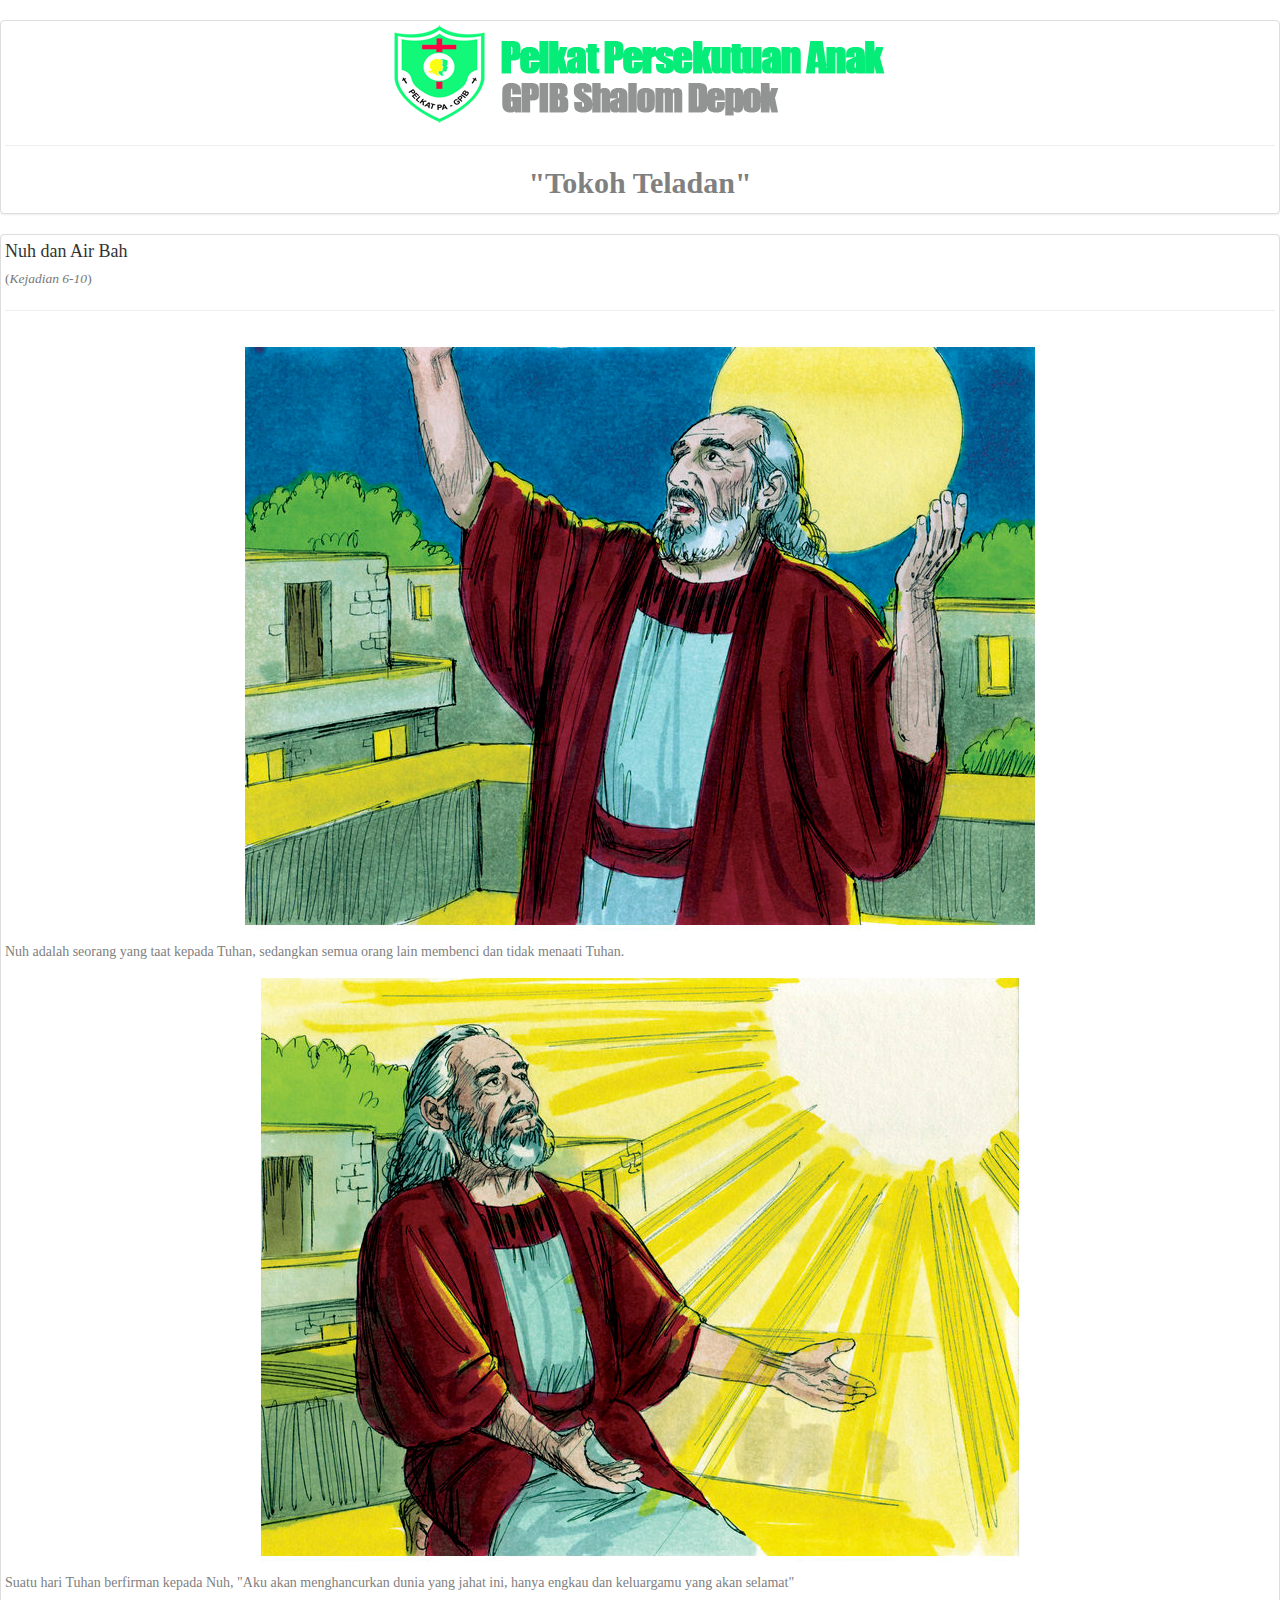
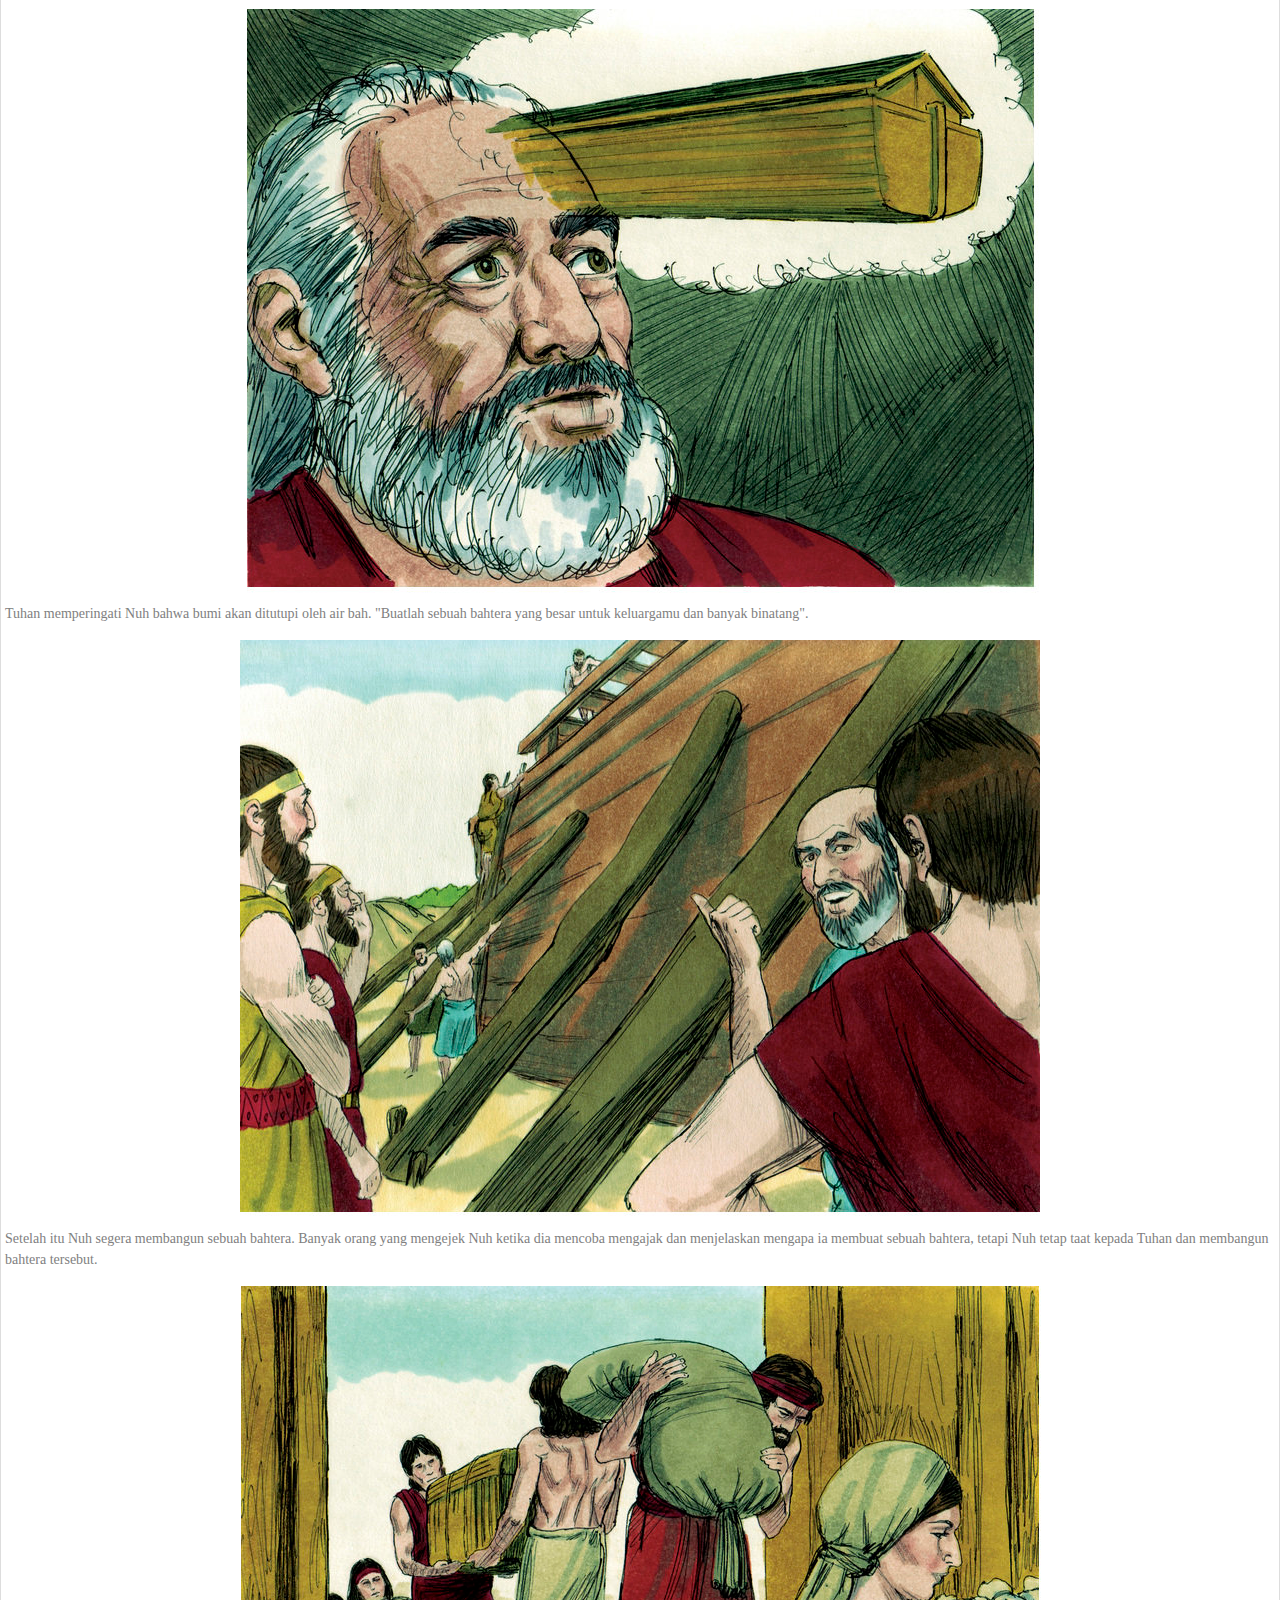
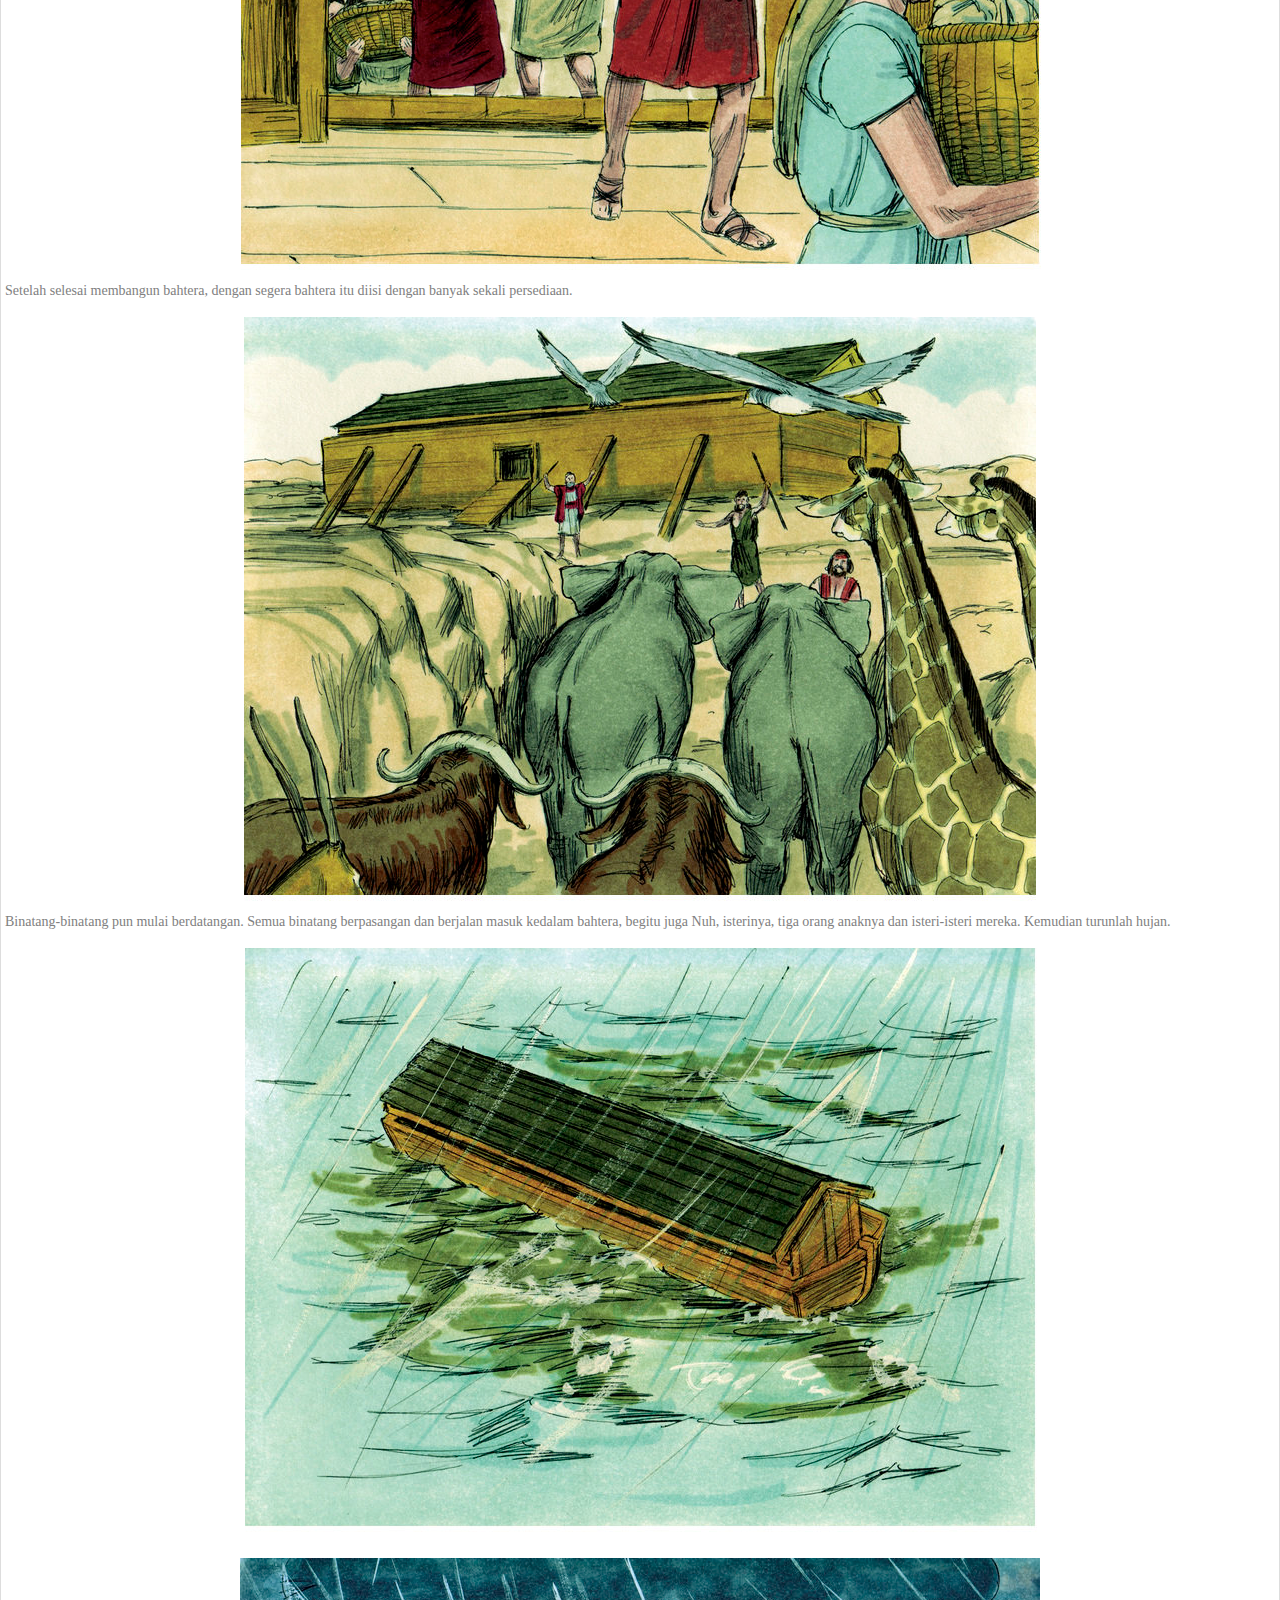
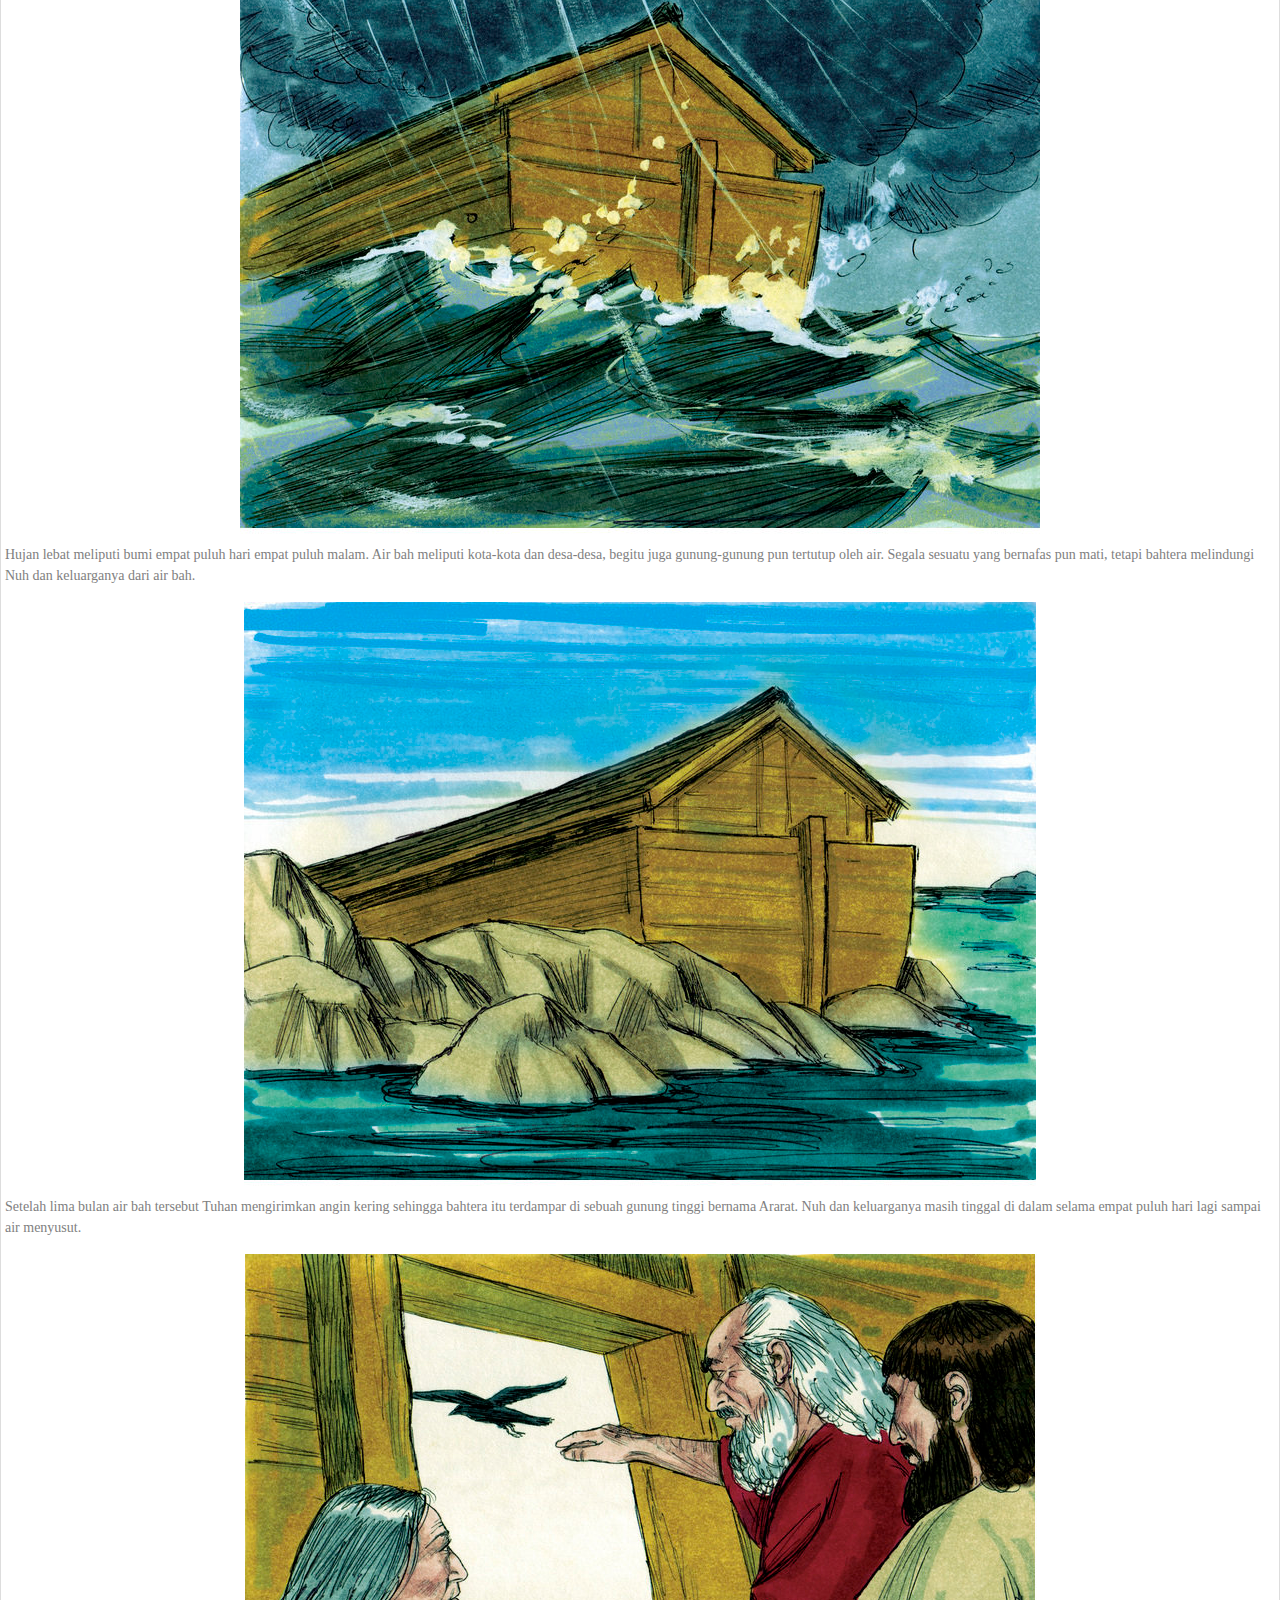
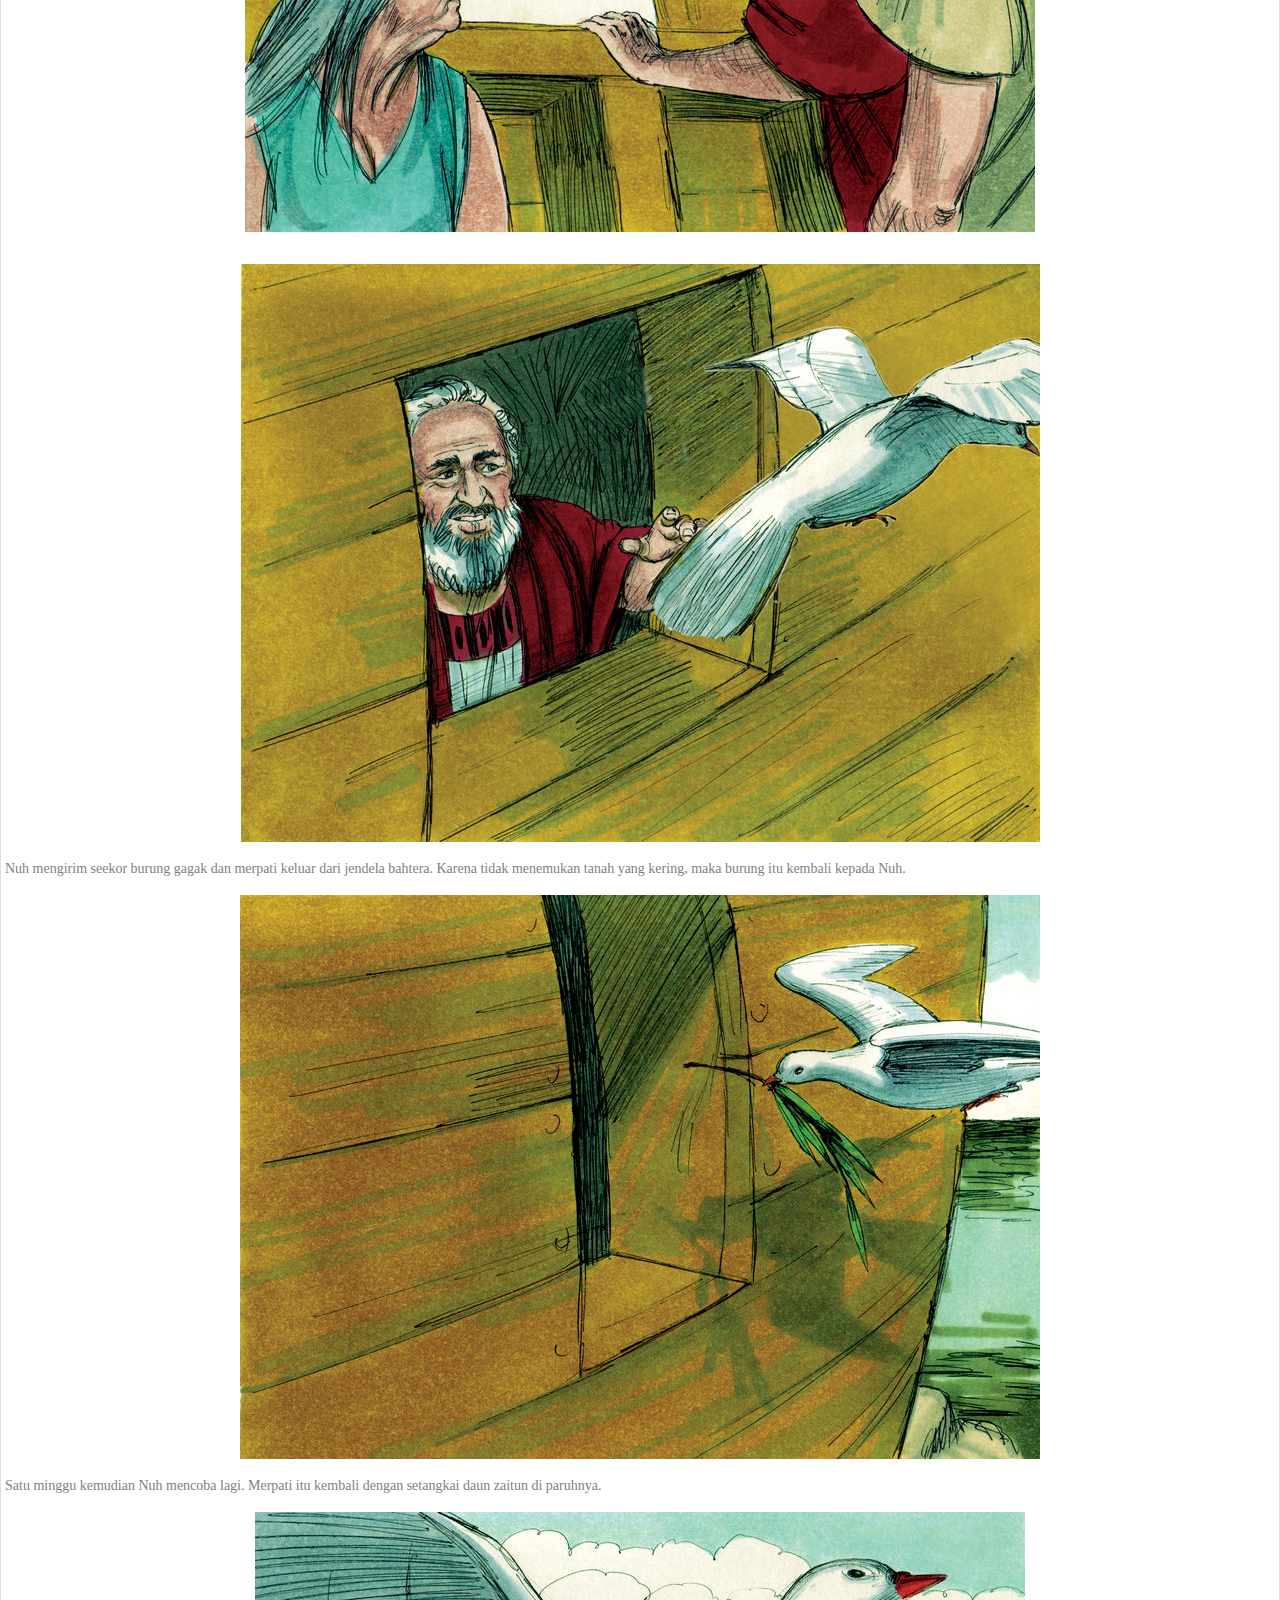
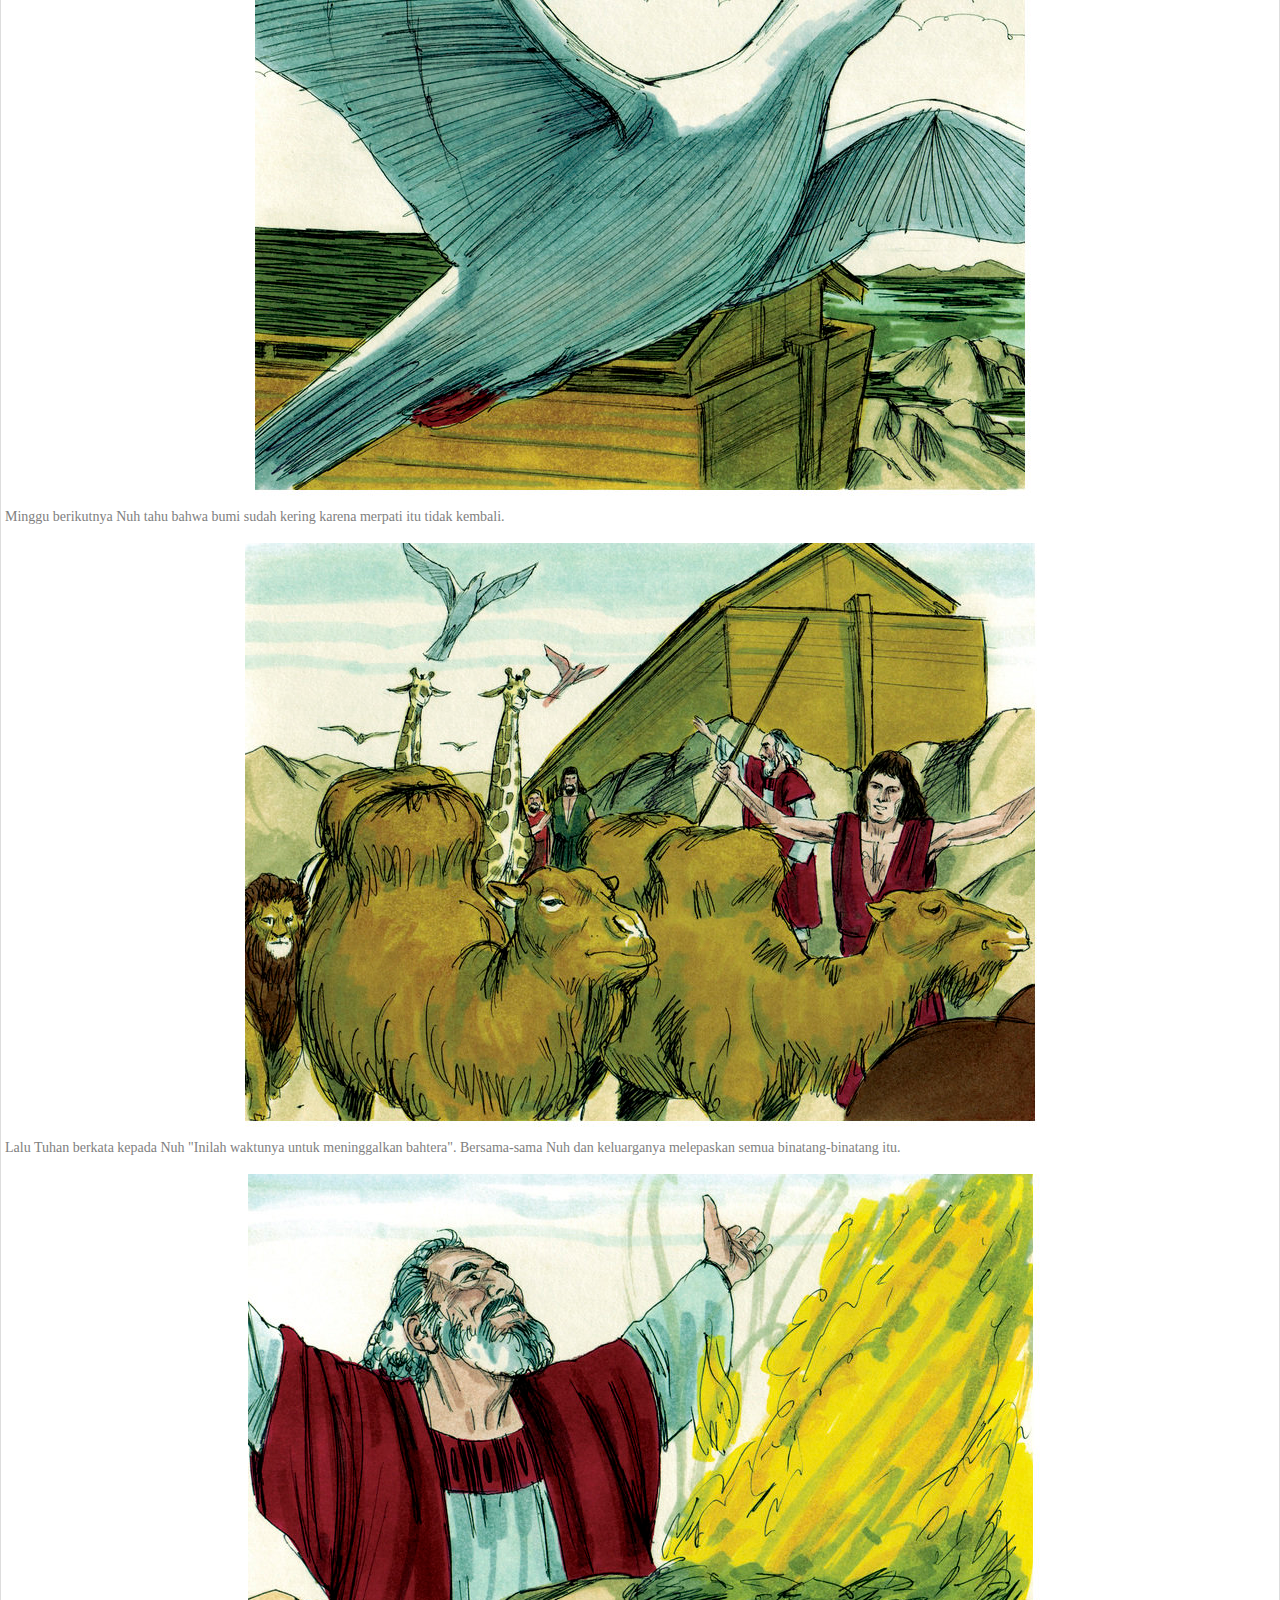
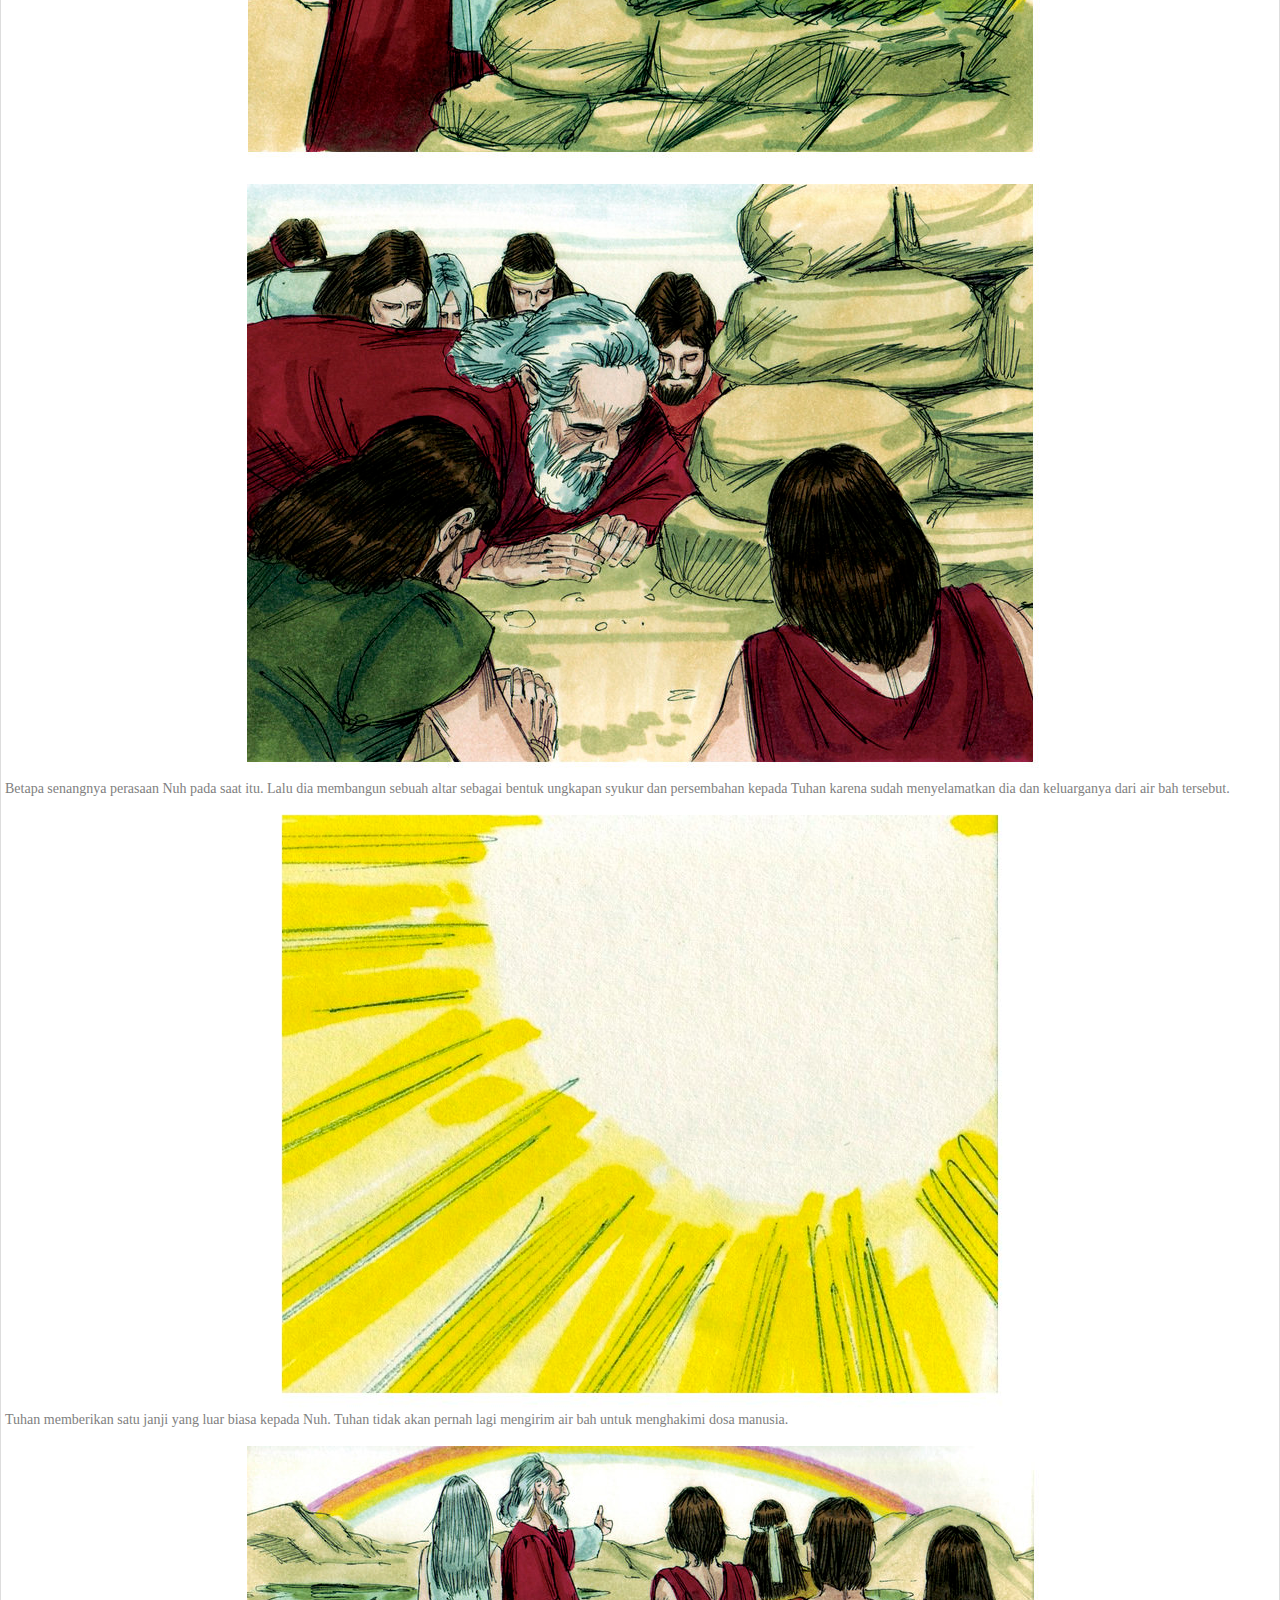
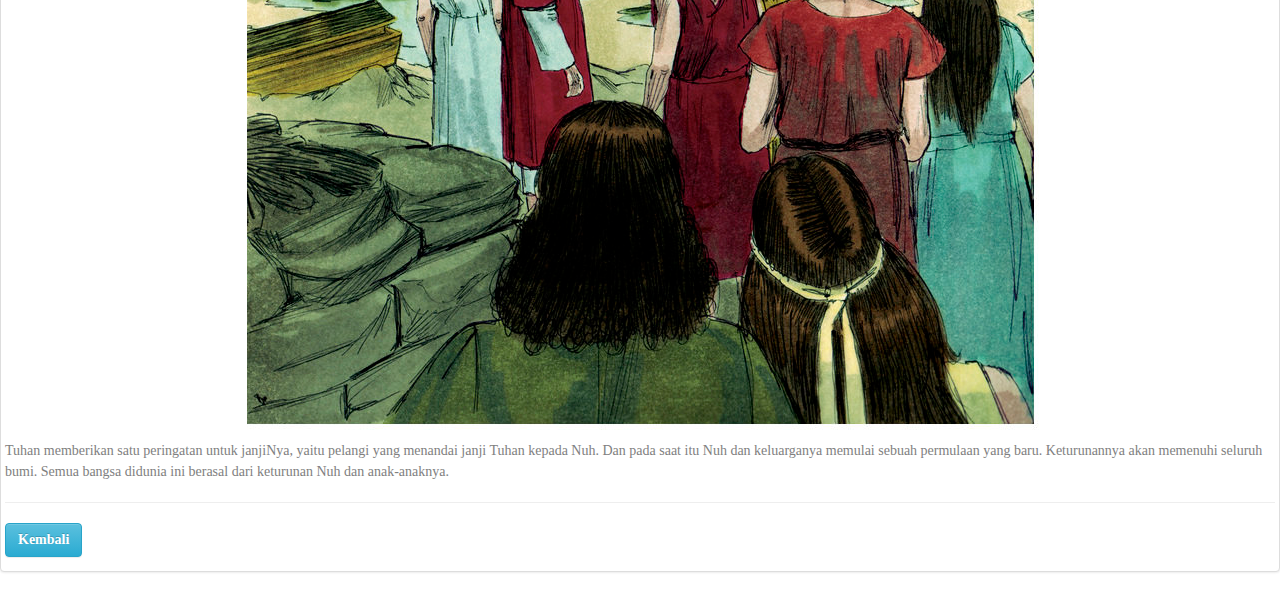
==== commit 4b5a1e06: "Update 1.html" ====
--- a/1.html
+++ b/1.html
@@ -21,7 +21,7 @@
 }
 </style>
 </head>
-<body style="background-color:#F5F5F5">
+<body style="background-color:white">
 <br>
 
 <div class="thumbnail">
